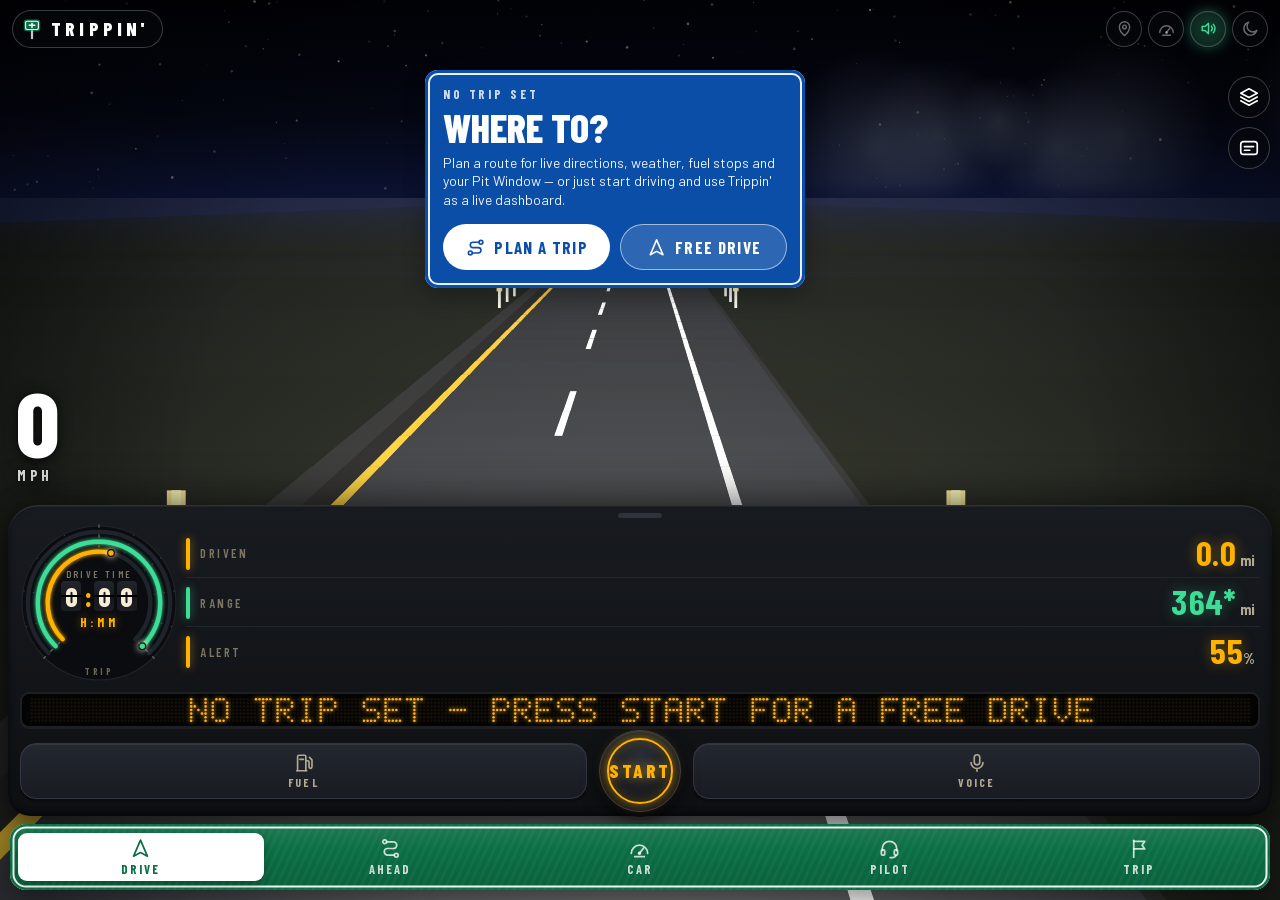
==== trippin/index.html @ 85c4a65d "Fix the windshield on real phones: buildings stay on, and free drive follows the real street Diagnos" ====
<!DOCTYPE html>
<html lang="en" data-theme="night" data-pref="auto">
<head>
<meta charset="utf-8">
<meta name="viewport" content="width=device-width, initial-scale=1, maximum-scale=1, user-scalable=no, viewport-fit=cover">
<title>Trippin' — the road-trip cockpit</title>
<meta name="description" content="A live road-trip cockpit: route, weather, daylight, fuel and alertness fused into one plan, plus a real OBD-II dashboard.">
<meta name="theme-color" content="#07080a">
<meta name="mobile-web-app-capable" content="yes">
<meta name="apple-mobile-web-app-capable" content="yes">
<meta name="apple-mobile-web-app-status-bar-style" content="black-translucent">
<link rel="manifest" href="manifest.webmanifest">
<link rel="icon" href="icon.svg" type="image/svg+xml">
<link rel="apple-touch-icon" href="icon-192.png">
<link rel="stylesheet" href="styles.css">
</head>
<body>

<!-- Icon sprite. Stroke icons inherit currentColor; see .i in styles.css -->
<svg width="0" height="0" style="position:absolute" aria-hidden="true" focusable="false">
  <defs>
    <symbol id="i-drive" viewBox="0 0 24 24"><path d="M12 3.2 19.2 20 12 16.2 4.8 20Z"/></symbol>
    <symbol id="i-ahead" viewBox="0 0 24 24"><circle cx="6" cy="5" r="2"/><circle cx="18" cy="19" r="2"/><path d="M8 5h7a3.5 3.5 0 0 1 0 7H9a3.5 3.5 0 0 0 0 7h7"/></symbol>
    <symbol id="i-car" viewBox="0 0 24 24"><path d="M3.5 17a8.5 8.5 0 1 1 17 0"/><path d="m12 17 4.2-5.4"/><circle cx="12" cy="17" r="1"/><path d="M7 20.5h10"/></symbol>
    <symbol id="i-pilot" viewBox="0 0 24 24"><path d="M4.5 14v-2a7.5 7.5 0 0 1 15 0v2"/><rect x="3.5" y="13.5" width="3.5" height="5.5" rx="1.2"/><rect x="17" y="13.5" width="3.5" height="5.5" rx="1.2"/><path d="M18.7 19c0 1.6-2.6 2.6-6 2.6"/></symbol>
    <symbol id="i-trip" viewBox="0 0 24 24"><path d="M6 21V3.5"/><path d="M6 4.5h11.5l-2.8 4 2.8 4H6"/></symbol>
    <symbol id="i-flag" viewBox="0 0 24 24"><path d="M6 21V3.5"/><path d="M6 4.5h11.5l-2.8 4 2.8 4H6"/></symbol>
    <symbol id="i-sun" viewBox="0 0 24 24"><circle cx="12" cy="12" r="4"/><path d="M12 2.5v2.2M12 19.3v2.2M2.5 12h2.2M19.3 12h2.2M5.3 5.3l1.6 1.6M17.1 17.1l1.6 1.6M18.7 5.3l-1.6 1.6M6.9 17.1l-1.6 1.6"/></symbol>
    <symbol id="i-moon" viewBox="0 0 24 24"><path d="M20 14.2A8.3 8.3 0 1 1 9.8 4a6.6 6.6 0 0 0 10.2 10.2Z"/></symbol>
    <symbol id="i-crosshair" viewBox="0 0 24 24"><circle cx="12" cy="12" r="6.5"/><path d="M12 2.5v4M12 17.5v4M2.5 12h4M17.5 12h4"/><circle cx="12" cy="12" r="1.2"/></symbol>
    <symbol id="i-compass" viewBox="0 0 24 24"><circle cx="12" cy="12" r="9"/><path d="m15.8 8.2-2 5.6-5.6 2 2-5.6Z"/></symbol>
    <symbol id="i-layers" viewBox="0 0 24 24"><path d="m12 3 9 4.8-9 4.8-9-4.8Z"/><path d="m3 12 9 4.8 9-4.8"/><path d="m3 16.2 9 4.8 9-4.8"/></symbol>
    <symbol id="i-hud" viewBox="0 0 24 24"><rect x="3" y="5" width="18" height="14" rx="3"/><path d="M7 14.5h6M7 10.5h10"/></symbol>
    <symbol id="i-vol" viewBox="0 0 24 24"><path d="M4 9.5h3.5L12 5.5v13l-4.5-4H4Z"/><path d="M15.5 9a4.5 4.5 0 0 1 0 6M18 6.5a8 8 0 0 1 0 11"/></symbol>
    <symbol id="i-mute" viewBox="0 0 24 24"><path d="M4 9.5h3.5L12 5.5v13l-4.5-4H4Z"/><path d="m16 9.5 5 5M21 9.5l-5 5"/></symbol>
    <symbol id="i-mic" viewBox="0 0 24 24"><rect x="9" y="3" width="6" height="11" rx="3"/><path d="M5.5 11.5a6.5 6.5 0 0 0 13 0M12 18v3"/></symbol>
    <symbol id="i-fuel" viewBox="0 0 24 24"><path d="M5 20.5V5a1.5 1.5 0 0 1 1.5-1.5h6A1.5 1.5 0 0 1 14 5v15.5"/><path d="M4 20.5h11"/><path d="M7.5 8h4"/><path d="M14 9.5h2a1.5 1.5 0 0 1 1.5 1.5v5.2a1.6 1.6 0 0 0 3.2 0V8.5L18 5.8"/></symbol>
    <symbol id="i-bolt" viewBox="0 0 24 24"><path d="M13 2.5 5 13.5h6l-1 8 8-11h-6Z"/></symbol>
    <symbol id="i-alert" viewBox="0 0 24 24"><path d="M12 3.5 21.5 20h-19Z"/><path d="M12 10v4.5M12 17.4v.1"/></symbol>
    <symbol id="i-check" viewBox="0 0 24 24"><path d="m5 12.5 4.5 4.5L19 7.5"/></symbol>
    <symbol id="i-plus" viewBox="0 0 24 24"><path d="M12 5v14M5 12h14"/></symbol>
    <symbol id="i-minus" viewBox="0 0 24 24"><path d="M5 12h14"/></symbol>
    <symbol id="i-x" viewBox="0 0 24 24"><path d="m6 6 12 12M18 6 6 18"/></symbol>
    <symbol id="i-chev-r" viewBox="0 0 24 24"><path d="m9 5 7 7-7 7"/></symbol>
    <symbol id="i-chev-u" viewBox="0 0 24 24"><path d="m5 15 7-7 7 7"/></symbol>
    <symbol id="i-chev-d" viewBox="0 0 24 24"><path d="m5 9 7 7 7-7"/></symbol>
    <symbol id="i-arrow" viewBox="0 0 24 24"><path fill="currentColor" stroke="none" d="M12 2.6 20.4 12H15v9.4H9V12H3.6Z"/></symbol>
    <symbol id="i-uturn" viewBox="0 0 24 24"><path d="M8 21V9.5a4.5 4.5 0 0 1 9 0V14"/><path d="m13.5 11 3.5 4 3.5-4"/></symbol>
    <symbol id="i-roundabout" viewBox="0 0 24 24"><circle cx="12" cy="14" r="5.5"/><path d="M12 2.5v6"/><path d="m9.5 5 2.5-2.5L14.5 5"/></symbol>
    <symbol id="i-clock" viewBox="0 0 24 24"><circle cx="12" cy="12" r="9"/><path d="M12 7v5l3.2 2"/></symbol>
    <symbol id="i-cloud" viewBox="0 0 24 24"><path d="M7 18.5a4.5 4.5 0 0 1-.4-9 6 6 0 0 1 11.6 1.5 3.8 3.8 0 0 1-.7 7.5Z"/></symbol>
    <symbol id="i-cloud-sun" viewBox="0 0 24 24"><circle cx="8.5" cy="8.5" r="3"/><path d="M8.5 2.5v1.4M2.5 8.5h1.4M4.3 4.3l1 1M12.7 4.3l-1 1"/><path d="M9 20a4 4 0 0 1-.4-8 5.2 5.2 0 0 1 10 1.4A3.4 3.4 0 0 1 17.5 20Z"/></symbol>
    <symbol id="i-rain" viewBox="0 0 24 24"><path d="M7 15a4.5 4.5 0 0 1-.4-9 6 6 0 0 1 11.6 1.5A3.8 3.8 0 0 1 17.5 15Z"/><path d="m8.5 18-1 2.5M12.5 18l-1 2.5M16.5 18l-1 2.5"/></symbol>
    <symbol id="i-snow" viewBox="0 0 24 24"><path d="M12 3v18M4.2 7.5l15.6 9M19.8 7.5l-15.6 9"/></symbol>
    <symbol id="i-ice" viewBox="0 0 24 24"><path d="M12 3v18M4.2 7.5l15.6 9M19.8 7.5l-15.6 9"/></symbol>
    <symbol id="i-storm" viewBox="0 0 24 24"><path d="M7 14.5a4.5 4.5 0 0 1-.4-9 6 6 0 0 1 11.6 1.5A3.8 3.8 0 0 1 17.5 14.5"/><path d="m12.5 11-3 5h3.5l-1.5 5"/></symbol>
    <symbol id="i-fog" viewBox="0 0 24 24"><path d="M4 9h16M3 13h14M6 17h15"/></symbol>
    <symbol id="i-thermo" viewBox="0 0 24 24"><path d="M10 14.5V5a2 2 0 0 1 4 0v9.5a4 4 0 1 1-4 0Z"/></symbol>
    <symbol id="i-wrench" viewBox="0 0 24 24"><path d="M14.5 6.5a4 4 0 0 0 4.8 4.8L9 21.5a2.4 2.4 0 0 1-3.4-3.4L15.9 7.8"/><path d="M14.8 3.7a4 4 0 0 1 5.5 5.5"/></symbol>
    <symbol id="i-share" viewBox="0 0 24 24"><circle cx="6" cy="12" r="2.5"/><circle cx="18" cy="6" r="2.5"/><circle cx="18" cy="18" r="2.5"/><path d="m8.2 10.8 7.6-3.6M8.2 13.2l7.6 3.6"/></symbol>
    <symbol id="i-download" viewBox="0 0 24 24"><path d="M12 3.5v12M7 11l5 5 5-5M4.5 20.5h15"/></symbol>
    <symbol id="i-gear" viewBox="0 0 24 24"><circle cx="12" cy="12" r="3"/><path d="M12 2.5v3M12 18.5v3M2.5 12h3M18.5 12h3M5.3 5.3l2.1 2.1M16.6 16.6l2.1 2.1M18.7 5.3l-2.1 2.1M7.4 16.6l-2.1 2.1"/></symbol>
    <symbol id="i-bed" viewBox="0 0 24 24"><path d="M3 18.5V6M3 14h18v4.5M21 14v-2.5a3 3 0 0 0-3-3h-7V14"/><circle cx="7" cy="10.5" r="1.8"/></symbol>
    <symbol id="i-coffee" viewBox="0 0 24 24"><path d="M5 8.5h11v6.5a4.5 4.5 0 0 1-4.5 4.5h-2A4.5 4.5 0 0 1 5 15Z"/><path d="M16 10h1.8a2.2 2.2 0 0 1 0 4.4H16M8.5 3.5V6M12 3.5V6"/></symbol>
    <symbol id="i-food" viewBox="0 0 24 24"><path d="M7 3v8M4.5 3v5a2.5 2.5 0 0 0 5 0V3M7 11v10"/><path d="M17 21V3c-2.5 1.5-3.5 4-3.5 7v3H17"/></symbol>
    <symbol id="i-rest" viewBox="0 0 24 24"><rect x="4" y="4" width="16" height="16" rx="3.5"/><path d="M10 17V8h3a2.6 2.6 0 0 1 0 5.2h-3"/></symbol>
    <symbol id="i-pin" viewBox="0 0 24 24"><path d="M12 21s6.5-5.7 6.5-11A6.5 6.5 0 0 0 5.5 10c0 5.3 6.5 11 6.5 11Z"/><circle cx="12" cy="10" r="2.3"/></symbol>
    <symbol id="i-play" viewBox="0 0 24 24"><path fill="currentColor" stroke="none" d="M8 5.5v13l11-6.5Z"/></symbol>
    <symbol id="i-pause" viewBox="0 0 24 24"><path d="M8.5 5.5v13M15.5 5.5v13" stroke-width="3"/></symbol>
    <symbol id="i-stop" viewBox="0 0 24 24"><rect x="6" y="6" width="12" height="12" rx="2.5" fill="currentColor" stroke="none"/></symbol>
    <symbol id="i-book" viewBox="0 0 24 24"><path d="M4 5.5A2 2 0 0 1 6 3.5h13v15H6a2 2 0 0 0-2 2Z"/><path d="M4 20.5V5.5M8.5 8h6"/></symbol>
    <symbol id="i-ghost" viewBox="0 0 24 24"><path d="M5 21V11a7 7 0 0 1 14 0v10l-2.3-2-2.4 2-2.3-2-2.3 2-2.4-2Z"/><circle cx="9.5" cy="11" r=".9" fill="currentColor"/><circle cx="14.5" cy="11" r=".9" fill="currentColor"/></symbol>
    <symbol id="i-box" viewBox="0 0 24 24"><rect x="3.5" y="7" width="17" height="11" rx="2.5"/><path d="M7 11.5h4M7 14.5h2M16 12.5h.01M3.5 10.5H2M20.5 10.5H22"/></symbol>
    <symbol id="i-mountain" viewBox="0 0 24 24"><path d="m3 19 6-11 4 6 2.5-3.5L21 19Z"/></symbol>
    <symbol id="i-trophy" viewBox="0 0 24 24"><path d="M7.5 4h9v5a4.5 4.5 0 0 1-9 0ZM7.5 6h-3a1 1 0 0 0-1 1c0 2.3 1.6 3.8 4 4M16.5 6h3a1 1 0 0 1 1 1c0 2.3-1.6 3.8-4 4M12 13.5v4M8.5 20.5h7M12 17.5v3"/></symbol>
    <symbol id="i-bt" viewBox="0 0 24 24"><path d="m7 7.5 10 9-5 4.5V3l5 4.5-10 9"/></symbol>
    <symbol id="i-route" viewBox="0 0 24 24"><circle cx="6" cy="18" r="2.2"/><circle cx="18" cy="6" r="2.2"/><path d="M8.2 18H15a3 3 0 0 0 0-6H9a3 3 0 0 1 0-6h6.8"/></symbol>
    <symbol id="i-search" viewBox="0 0 24 24"><circle cx="10.5" cy="10.5" r="6.5"/><path d="m15.5 15.5 5 5"/></symbol>
    <symbol id="i-wallet" viewBox="0 0 24 24"><path d="M4 7.5A2.5 2.5 0 0 1 6.5 5H18v3"/><path d="M4 7.5V17a2.5 2.5 0 0 0 2.5 2.5H19a1 1 0 0 0 1-1V9a1 1 0 0 0-1-1H6.5A2.5 2.5 0 0 1 4 7.5Z"/><circle cx="16" cy="13.5" r="1" fill="currentColor"/></symbol>
    <symbol id="i-list" viewBox="0 0 24 24"><path d="M9 6h11M9 12h11M9 18h11"/><path d="m3.5 6 1 1 2-2M3.5 12l1 1 2-2M3.5 18l1 1 2-2"/></symbol>
    <symbol id="i-image" viewBox="0 0 24 24"><rect x="3.5" y="4.5" width="17" height="15" rx="3"/><circle cx="9" cy="10" r="1.7"/><path d="m4 17.5 5-4.5 4 3.5 2.5-2 5 4"/></symbol>
  </defs>
</svg>

<div id="app">
  <main id="screens">
    <section class="screen" id="s-drive" data-screen="drive" aria-label="Drive"></section>
    <section class="screen" id="s-ahead" data-screen="ahead" aria-label="Ahead" hidden></section>
    <section class="screen" id="s-car" data-screen="car" aria-label="Car" hidden></section>
    <section class="screen" id="s-pilot" data-screen="pilot" aria-label="Co-pilot" hidden></section>
    <section class="screen" id="s-trip" data-screen="trip" aria-label="Trip" hidden></section>
  </main>

  <nav id="dock" aria-label="Main">
    <button data-go="drive" class="on"><svg class="i"><use href="#i-drive"/></svg><span>Drive</span></button>
    <button data-go="ahead"><svg class="i"><use href="#i-ahead"/></svg><span>Ahead</span></button>
    <button data-go="car"><svg class="i"><use href="#i-car"/></svg><span>Car</span><i class="badge" id="badge-car" hidden></i></button>
    <button data-go="pilot"><svg class="i"><use href="#i-pilot"/></svg><span>Pilot</span><i class="badge" id="badge-pilot" hidden></i></button>
    <button data-go="trip"><svg class="i"><use href="#i-trip"/></svg><span>Trip</span></button>
  </nav>

  <div id="hud" hidden></div>
  <div id="toasts" aria-live="polite"></div>
  <div id="modal-root"></div>
</div>

<script src="js/diag.js"></script>
<script src="js/core.js"></script>
<script src="js/sky.js"></script>
<script src="js/dtc.js"></script>
<script src="js/native.js"></script>
<script src="js/ui.js"></script>
<script src="js/engine.js"></script>
<script src="js/plan.js"></script>
<script src="js/intel.js"></script>
<script src="js/voice.js"></script>
<script src="js/future.js"></script>
<script src="js/pit.js"></script>
<script src="js/lens.js"></script>
<script src="js/mvt.js"></script>
<script src="js/path.js"></script>
<script src="js/world.js"></script>
<script src="js/terrain.js"></script>
<script src="js/freeroad.js"></script>
<script src="js/glscene.js"></script>
<script src="js/scene.js"></script>
<script src="js/vms.js"></script>
<script src="js/map.js"></script>
<script src="js/gps.js"></script>
<script src="js/obd.js"></script>
<script src="js/logger.js"></script>
<script src="js/drive.js"></script>
<script src="js/ahead.js"></script>
<script src="js/car.js"></script>
<script src="js/pilot.js"></script>
<script src="js/hud.js"></script>
<script src="js/recap.js"></script>
<script src="js/trip.js"></script>
<script src="js/app.js"></script>
</body>
</html>
---- trippin/styles.css ----
/* ==========================================================================
   TRIPPIN' — design system
   Two themes that follow the real sun:
     "atlas"  (day)   – a printed road atlas: warm paper, ink, highway-sign green
     "night"  (dark)  – an instrument cluster: night-vision amber on black
   ========================================================================== */

@font-face { font-family: "Barlow Condensed"; font-weight: 600; font-display: swap; src: url(fonts/BarlowCondensed-600.woff2) format("woff2"); }
@font-face { font-family: "Barlow Condensed"; font-weight: 700; font-display: swap; src: url(fonts/BarlowCondensed-700.woff2) format("woff2"); }
@font-face { font-family: "Barlow Condensed"; font-weight: 800; font-display: swap; src: url(fonts/BarlowCondensed-800.woff2) format("woff2"); }
@font-face { font-family: "Barlow"; font-weight: 400; font-display: swap; src: url(fonts/Barlow-400.woff2) format("woff2"); }
@font-face { font-family: "Barlow"; font-weight: 500; font-display: swap; src: url(fonts/Barlow-500.woff2) format("woff2"); }
@font-face { font-family: "Barlow"; font-weight: 600; font-display: swap; src: url(fonts/Barlow-600.woff2) format("woff2"); }
@font-face { font-family: "IBM Plex Mono"; font-weight: 500; font-display: swap; src: url(fonts/IBMPlexMono-500.woff2) format("woff2"); }

:root {
  --f-display: "Barlow Condensed", "Arial Narrow", "Roboto Condensed", system-ui, sans-serif;
  --f-ui: "Barlow", system-ui, -apple-system, "Segoe UI", Roboto, sans-serif;
  --f-mono: "IBM Plex Mono", ui-monospace, "SF Mono", Menlo, monospace;
  --r-s: 10px; --r-m: 16px; --r-l: 24px; --r-xl: 30px;
  --safe-t: env(safe-area-inset-top, 0px);
  --safe-b: env(safe-area-inset-bottom, 0px);
  --dock-h: 66px;
  --ease: cubic-bezier(.2, .8, .2, 1);
}

/* ---- night: instrument cluster -------------------------------------------------- */
:root, [data-theme="night"] {
  color-scheme: dark;
  --bg: #07080a; --bg2: #0c0e12;
  --surface: #12151b; --surface2: #181c24; --surface3: #1f242e;
  --line: #262c37; --line2: #343b49;
  --ink: #f6ead4; --ink2: #b3a993; --ink3: #7a7260;
  --accent: #ffb300; --accent2: #ff7a1a; --accent-ink: #1a1200;
  --route: #ffb300; --route-case: #1a1200; --route-done: #6b5a2a;
  --good: #3ddc97; --warn: #ffb300; --bad: #ff5a4f; --info: #5ab0ff;
  --sign: #0b6e45; --sign-ink: #fff;
  --map-bg: #0b0d11;
  --glow: 0 0 18px rgba(255, 179, 0, .35);
  --text-glow: 0 0 14px rgba(255, 179, 0, .28);
  --shadow: 0 10px 30px rgba(0, 0, 0, .55);
  --glass: rgba(14, 17, 22, .78);
  --paper: none; --asphalt: #2d3036;
}

/* ---- atlas: printed road atlas -------------------------------------------------- */
[data-theme="atlas"] {
  color-scheme: light;
  --bg: #f1e8d3; --bg2: #e9dec5;
  --surface: #fffaf0; --surface2: #f7eedb; --surface3: #efe3c8;
  --line: #d8cba9; --line2: #c3b48c;
  --ink: #1d2430; --ink2: #566070; --ink3: #8a8f99;
  --accent: #0c5bd6; --accent2: #e8590c; --accent-ink: #ffffff;
  --route: #0c5bd6; --route-case: #ffffff; --route-done: #9db4dc;
  --good: #0a8a55; --warn: #d98a00; --bad: #cf2f2f; --info: #1f6feb;
  --sign: #0a6b3f; --sign-ink: #fff;
  --map-bg: #efe6d0;
  --glow: none; --text-glow: none;
  --shadow: 0 10px 26px rgba(70, 50, 10, .18);
  --glass: rgba(255, 250, 238, .86);
  --asphalt: #4a4d53;
  --paper: url("data:image/svg+xml,%3Csvg xmlns='http://www.w3.org/2000/svg' width='260' height='260' viewBox='0 0 260 260' fill='none' stroke='%238a6d3b' stroke-opacity='.10' stroke-width='1.2'%3E%3Cpath d='M-5 60C40 20 85 95 130 55S215 25 265 60'/%3E%3Cpath d='M-5 92C40 52 85 127 130 87S215 57 265 92'/%3E%3Cpath d='M-5 124C40 84 85 159 130 119S215 89 265 124'/%3E%3Cpath d='M-5 196C45 166 95 236 150 196S225 176 265 196'/%3E%3Cpath d='M-5 228C45 198 95 268 150 228S225 208 265 228'/%3E%3C/svg%3E");
}

* { box-sizing: border-box; -webkit-tap-highlight-color: transparent; }
html, body { height: 100%; margin: 0; }
body {
  background: var(--bg); color: var(--ink); font-family: var(--f-ui); font-size: 15px; line-height: 1.35;
  overscroll-behavior: none; -webkit-font-smoothing: antialiased; user-select: none; -webkit-user-select: none;
  transition: background-color .6s var(--ease), color .6s var(--ease);
}
[hidden] { display: none !important; }
button { font: inherit; color: inherit; border: 0; background: none; padding: 0; cursor: pointer; touch-action: manipulation; }
input, select, textarea { font: inherit; color: inherit; user-select: text; -webkit-user-select: text; }
h1, h2, h3, p { margin: 0; }
.i { width: 1.25em; height: 1.25em; fill: none; stroke: currentColor; stroke-width: 1.8; stroke-linecap: round; stroke-linejoin: round; flex: none; }
.muted { color: var(--ink2); }

#app { position: fixed; inset: 0; overflow: hidden; background: var(--bg); }
.screen { position: absolute; inset: 0; }
.screen:not(#s-drive) {
  overflow-y: auto; overflow-x: hidden; -webkit-overflow-scrolling: touch;
  padding: calc(16px + var(--safe-t)) 16px calc(var(--dock-h) + 36px + var(--safe-b));
  background: var(--bg) var(--paper); background-size: auto, 260px 260px;
}

/* ---- type -------------------------------------------------------------------- */
.k { font-family: var(--f-display); font-weight: 600; font-size: 12px; letter-spacing: .12em; text-transform: uppercase; color: var(--ink3); line-height: 1; }
.num { font-family: var(--f-display); font-weight: 700; font-variant-numeric: tabular-nums; letter-spacing: .005em; line-height: .95; }
.mono { font-family: var(--f-mono); font-weight: 500; font-variant-numeric: tabular-nums; }
.eyebrow { font-family: var(--f-display); font-weight: 600; font-size: 13px; letter-spacing: .16em; text-transform: uppercase; color: var(--accent); }
.page-title { font-family: var(--f-display); font-weight: 800; font-size: 40px; line-height: .95; text-transform: uppercase; letter-spacing: .01em; }
.page-head { display: flex; align-items: flex-end; justify-content: space-between; gap: 12px; margin: 4px 0 16px; }
.page-head .sub { color: var(--ink2); font-size: 14px; margin-top: 6px; max-width: 28ch; }
[data-theme="night"] .num.glow { text-shadow: var(--text-glow); }

/* ---- surfaces ---------------------------------------------------------------- */
.card { background: var(--surface); border: 1px solid var(--line); border-radius: var(--r-m); padding: 14px; position: relative; }
[data-theme="atlas"] .card { box-shadow: 3px 3px 0 rgba(120, 90, 30, .10); }
.card + .card, .card + .row, .row + .card { margin-top: 12px; }
.card-h { display: flex; align-items: center; justify-content: space-between; gap: 10px; margin-bottom: 10px; }
.card-h h3 { font-family: var(--f-display); font-weight: 700; font-size: 20px; letter-spacing: .04em; text-transform: uppercase; display: flex; gap: 8px; align-items: center; }
.card-h h3 .i { color: var(--accent); }
.row { display: flex; gap: 12px; }
.grow { flex: 1; min-width: 0; }

/* highway sign — used for maneuvers, exits, key callouts */
.sign {
  position: relative; background: var(--sign); color: var(--sign-ink); border-radius: 13px;
  box-shadow: inset 0 0 0 3px var(--sign), inset 0 0 0 5px rgba(255, 255, 255, .92), 0 8px 22px rgba(0, 0, 0, .28);
}
.sign-yellow { background: #f5c400; color: #151100; box-shadow: inset 0 0 0 3px #f5c400, inset 0 0 0 5px #151100, 0 8px 22px rgba(0, 0, 0, .28); }

/* ---- buttons / chips -------------------------------------------------------------- */
.btn {
  display: inline-flex; align-items: center; justify-content: center; gap: 8px; min-height: 46px; padding: 0 18px;
  border-radius: 999px; border: 1px solid var(--line2); background: var(--surface2); color: var(--ink);
  font-family: var(--f-display); font-weight: 700; font-size: 17px; letter-spacing: .08em; text-transform: uppercase;
  transition: transform .12s var(--ease), background-color .2s;
}
.btn:active { transform: scale(.96); }
.btn.primary { background: var(--accent); border-color: transparent; color: var(--accent-ink); box-shadow: var(--glow); }
.btn.danger { background: var(--bad); border-color: transparent; color: #fff; }
.btn.ghost { background: transparent; }
.btn.big { min-height: 58px; font-size: 22px; letter-spacing: .1em; }
.btn.small { min-height: 36px; padding: 0 13px; font-size: 14px; }
.btn[disabled] { opacity: .4; pointer-events: none; }
.icon-btn { width: 44px; height: 44px; border-radius: 50%; display: grid; place-items: center; background: var(--glass); border: 1px solid var(--line2); backdrop-filter: blur(10px); -webkit-backdrop-filter: blur(10px); color: var(--ink); box-shadow: var(--shadow); }
.icon-btn .i { width: 22px; height: 22px; }
.icon-btn.on { color: var(--accent); border-color: var(--accent); }
.chip { display: inline-flex; align-items: center; gap: 6px; height: 30px; padding: 0 12px; border-radius: 999px; border: 1px solid var(--line2); background: var(--surface2); font-family: var(--f-display); font-weight: 600; font-size: 14px; letter-spacing: .08em; text-transform: uppercase; color: var(--ink2); }
.chip.on { background: var(--accent); border-color: transparent; color: var(--accent-ink); }
.chips { display: flex; gap: 8px; flex-wrap: wrap; }
.seg { display: inline-flex; padding: 3px; border-radius: 999px; background: var(--surface3); border: 1px solid var(--line); }
.seg button { padding: 0 14px; height: 32px; border-radius: 999px; font-family: var(--f-display); font-weight: 700; font-size: 14px; letter-spacing: .1em; text-transform: uppercase; color: var(--ink2); }
.seg button.on { background: var(--accent); color: var(--accent-ink); }

/* ---- dock: a highway guide sign ----------------------------------------------- */
#dock {
  position: absolute; left: 10px; right: 10px; bottom: calc(10px + var(--safe-b)); height: var(--dock-h); z-index: 30;
  display: grid; grid-template-columns: repeat(5, 1fr); padding: 7px 8px; gap: 4px; border-radius: 16px;
  background: linear-gradient(180deg, color-mix(in srgb, var(--sign) 92%, #fff) 0%, var(--sign) 38%, color-mix(in srgb, var(--sign) 88%, #000) 100%);
  box-shadow: inset 0 0 0 2.5px var(--sign), inset 0 0 0 4.5px rgba(255, 255, 255, .92), 0 10px 26px rgba(0, 0, 0, .42);
  color: #fff;
}
#dock::before { content: ""; position: absolute; inset: 0; border-radius: 16px; pointer-events: none; background: repeating-linear-gradient(115deg, rgba(255,255,255,.035) 0 3px, transparent 3px 7px); }
#dock button { position: relative; display: flex; flex-direction: column; align-items: center; justify-content: center; gap: 1px; border-radius: 9px; color: rgba(255, 255, 255, .78); transition: color .2s, background-color .2s; margin: 2px 0; }
#dock button .i { width: 23px; height: 23px; }
#dock button span { font-family: var(--f-display); font-weight: 700; font-size: 12.5px; letter-spacing: .16em; text-transform: uppercase; }
#dock button.on { background: #fff; color: var(--sign); box-shadow: 0 2px 8px rgba(0,0,0,.3); }
#dock .badge { position: absolute; top: 3px; right: 14px; width: 10px; height: 10px; border-radius: 50%; background: #ffd23f; border: 2px solid var(--sign); }
#dock .badge.bad { background: var(--bad); }

/* ---- toasts / modal ---------------------------------------------------------------- */
#toasts { position: absolute; left: 0; right: 0; top: calc(10px + var(--safe-t)); z-index: 90; display: flex; flex-direction: column; align-items: center; gap: 8px; pointer-events: none; }
.toast { max-width: min(92vw, 420px); padding: 10px 16px; border-radius: 14px; background: var(--surface3); color: var(--ink); border: 1px solid var(--line2); box-shadow: var(--shadow); font-weight: 600; font-size: 14px; text-align: center; opacity: 0; transform: translateY(-10px) scale(.97); transition: opacity .25s, transform .25s var(--ease); }
.toast.in { opacity: 1; transform: none; }
.toast.ok { border-color: var(--good); } .toast.warn { border-color: var(--warn); } .toast.error { border-color: var(--bad); }
.modal { position: absolute; inset: 0; z-index: 80; display: flex; align-items: flex-end; pointer-events: none; }
.modal .scrim { position: absolute; inset: 0; background: rgba(0, 0, 0, .55); opacity: 0; transition: opacity .25s; pointer-events: auto; }
.modal.in .scrim { opacity: 1; }
.msheet { position: relative; width: 100%; max-height: 88%; overflow: auto; background: var(--surface); border-top-left-radius: var(--r-xl); border-top-right-radius: var(--r-xl); border-top: 1px solid var(--line2); padding: 8px 18px calc(18px + var(--safe-b)); transform: translateY(100%); transition: transform .3s var(--ease); pointer-events: auto; box-shadow: var(--shadow); }
.modal.in .msheet { transform: none; }
.msheet-head { display: flex; align-items: center; justify-content: space-between; margin: 4px 0 10px; }
.msheet-head h3 { font-family: var(--f-display); font-weight: 800; font-size: 26px; text-transform: uppercase; letter-spacing: .03em; }
.msheet-actions { display: flex; gap: 10px; margin-top: 16px; } .msheet-actions .btn { flex: 1; }
.sheet-grab { width: 42px; height: 5px; border-radius: 5px; background: var(--line2); margin: 6px auto 8px; }

/* =========================================================================
   DRIVE — windshield, cluster, message board
   ========================================================================= */
#s-drive { overflow: hidden; background: var(--map-bg); }
.stage { position: absolute; inset: 0; overflow: hidden; background: var(--map-bg); perspective: 760px; }
.stage canvas.scene { position: absolute; left: 0; top: 0; display: block; }
.stage canvas.mapcv { position: absolute; display: block; transform-origin: 50% 60%; will-change: transform; }
#s-drive:not([data-mode="map"]) .mapcv, #s-drive[data-mode="map"] .scene { display: none; }
.stage .fade { position: absolute; inset: 0; pointer-events: none; background: linear-gradient(to bottom, rgba(0,0,0,.45) 0, rgba(0,0,0,0) 20%); }
#s-drive[data-mode="map"] .stage .fade { background: linear-gradient(to bottom, var(--map-bg) 0, transparent 24%); }

/* things that float over the live scene keep a dark, always-legible treatment */
.topbar, .maneuver, .tools, .speedo, .preview-tag { --ink: #fff; --ink2: rgba(255,255,255,.78); --glass: rgba(8, 10, 14, .52); --line2: rgba(255,255,255,.22); }
.topbar { position: absolute; top: calc(10px + var(--safe-t)); left: 12px; right: 12px; z-index: 12; display: flex; align-items: center; justify-content: space-between; pointer-events: none; }
.topbar > * { pointer-events: auto; }
.brand { display: flex; align-items: center; gap: 8px; font-family: var(--f-display); font-weight: 800; font-size: 19px; letter-spacing: .22em; text-transform: uppercase; color: #fff; padding: 5px 13px 5px 8px; border-radius: 999px; background: var(--glass); border: 1px solid var(--line2); backdrop-filter: blur(10px); -webkit-backdrop-filter: blur(10px); }
.brand .mark { width: 22px; height: 22px; }
.telltales { display: flex; gap: 6px; }
.tell { width: 36px; height: 36px; border-radius: 50%; display: grid; place-items: center; color: rgba(255,255,255,.4); background: var(--glass); border: 1px solid var(--line2); backdrop-filter: blur(10px); -webkit-backdrop-filter: blur(10px); transition: color .3s, filter .3s; }
.tell .i { width: 19px; height: 19px; }
.tell.lit { color: var(--good); filter: drop-shadow(0 0 7px color-mix(in srgb, var(--good) 70%, transparent)); }
.tell.warn { color: var(--warn); filter: drop-shadow(0 0 7px color-mix(in srgb, var(--warn) 70%, transparent)); animation: blink 1.2s steps(2) infinite; }
@keyframes blink { 50% { opacity: .35; } }
.preview-tag { position: absolute; z-index: 12; top: calc(56px + var(--safe-t)); left: 12px; display: flex; align-items: center; gap: 8px; padding: 6px 12px; border-radius: 999px; background: color-mix(in srgb, var(--accent) 88%, #000); color: #1a1200; font-family: var(--f-display); font-weight: 700; font-size: 15px; letter-spacing: .06em; box-shadow: 0 6px 18px rgba(0,0,0,.4); }
.preview-tag .i { width: 17px; height: 17px; } .preview-tag b { font-weight: 800; letter-spacing: .04em; } .preview-tag span { font-weight: 600; opacity: .85; }

.maneuver { position: absolute; z-index: 11; left: 10px; right: 10px; top: calc(54px + var(--safe-t)); padding: 9px 14px 9px 10px; display: grid; grid-template-columns: 54px 1fr auto; gap: 11px; align-items: center; color: #fff; }
.maneuver .m-ico { width: 54px; height: 54px; display: grid; place-items: center; }
.maneuver .m-ico .i { width: 50px; height: 50px; transition: transform .4s var(--ease); }
.maneuver .m-dist { font-family: var(--f-display); font-weight: 800; font-size: 37px; line-height: .95; }
.maneuver .m-text { font-family: var(--f-display); font-weight: 600; font-size: 19.5px; line-height: 1.05; margin-top: 2px; }
.maneuver .m-then { font-family: var(--f-display); font-weight: 600; font-size: 13.5px; letter-spacing: .08em; text-transform: uppercase; opacity: .85; text-align: right; max-width: 9ch; }
.maneuver.approach { animation: sign-pulse 1.1s ease-in-out infinite; }
@keyframes sign-pulse { 50% { transform: scale(1.012); filter: brightness(1.14); } }

.tools { position: absolute; z-index: 11; right: 10px; top: var(--man-top, 64px); display: flex; flex-direction: column; gap: 9px; }
.tools .icon-btn { width: 42px; height: 42px; background: var(--glass); color: #fff; border-color: var(--line2); box-shadow: none; }
.tools .icon-btn.on { color: var(--accent); border-color: var(--accent); }

.speedo { position: absolute; z-index: 11; left: 14px; bottom: calc(var(--cluster-h, 330px) + var(--dock-h) + 38px + var(--safe-b)); display: flex; align-items: flex-end; gap: 12px; transition: bottom .3s var(--ease); pointer-events: none; }
.speed-readout { text-align: left; text-shadow: 0 2px 14px rgba(0,0,0,.65), 0 0 2px rgba(0,0,0,.8); }
.speed-readout .num { font-size: 92px; font-weight: 800; color: #fff; line-height: .8; letter-spacing: -.01em; }
.speed-readout .u { font-family: var(--f-display); font-weight: 700; font-size: 15px; letter-spacing: .24em; text-transform: uppercase; color: rgba(255,255,255,.85); margin: 6px 0 0 3px; }
.speedo.over .num { color: #ff6a5e; }
.limit { width: 52px; padding: 5px 3px 6px; border-radius: 8px; background: #fff; color: #111; border: 2px solid #111; text-align: center; box-shadow: 0 4px 14px rgba(0,0,0,.4); font-family: var(--f-display); font-weight: 700; margin-bottom: 4px; }
.limit small { display: block; font-size: 9.5px; letter-spacing: .06em; line-height: 1; } .limit b { display: block; font-size: 28px; line-height: .95; }

/* ---- the dashboard cluster: always a dark, backlit instrument panel ---- */
.cluster {
  --ink: #f3e9d5; --ink2: #b3a993; --ink3: #7c7562; --accent: #ffb300; --good: #3ddc97; --warn: #ffb300; --bad: #ff5a4f;
  --line: #2a2e37; --line2: #3b414d; --surface: #15171c; --surface2: #1b1e25; --surface3: #252932; --glow: 0 0 18px rgba(255,179,0,.35);
  position: absolute; z-index: 12; left: 8px; right: 8px; bottom: calc(var(--dock-h) + 18px + var(--safe-b)); padding: 4px 12px 12px; border-radius: 30px 30px 22px 22px; color: var(--ink);
  background: linear-gradient(180deg, #181b20 0%, #0d0f12 100%), repeating-linear-gradient(135deg, rgba(255,255,255,.02) 0 2px, transparent 2px 5px);
  box-shadow: inset 0 1.5px 0 rgba(255,255,255,.11), inset 0 -2px 6px rgba(0,0,0,.6), 0 -8px 40px rgba(0,0,0,.45), 0 12px 30px rgba(0,0,0,.5);
  transition: transform .3s var(--ease);
}
.cluster .grab { width: 44px; height: 5px; border-radius: 5px; background: #2d323b; margin: 4px auto 6px; cursor: pointer; }
.cl-top { display: grid; grid-template-columns: 158px 1fr; gap: 8px; align-items: center; }
.gauge { position: relative; width: 158px; height: 158px; }
.gauge-svg { width: 100%; height: 100%; overflow: visible; }
.gauge-svg .bezel { fill: radial-gradient(circle, #111, #0a0b0d); fill: #0b0c0f; stroke: #20242b; stroke-width: 1.2; }
.gauge-svg .gtrack { fill: none; stroke: #1f232b; stroke-width: 4.4; stroke-linecap: round; }
.gauge-svg .gval { fill: none; stroke-width: 4.4; stroke-linecap: round; transition: stroke .5s; }
.gauge-svg .gdot { stroke: #0b0c0f; stroke-width: 1.2; filter: drop-shadow(0 0 4px currentColor); }
.gauge-svg .gtick { stroke: #3a404b; stroke-width: .9; } .gauge-svg .gtick.big { stroke: #6b6558; stroke-width: 1.3; }
.gauge-svg .glab { font-family: var(--f-display); font-weight: 700; font-size: 9.5px; letter-spacing: .3em; fill: #6b6558; }
.gcenter { position: absolute; inset: 0; display: grid; place-content: center; justify-items: center; text-align: center; padding-bottom: 6px; }
.gcenter .k { font-size: 10px; letter-spacing: .24em; margin-bottom: 2px; color: var(--ink3); }
.gcenter .ap { font-family: var(--f-display); font-weight: 700; font-size: 12.5px; letter-spacing: .3em; color: var(--accent); margin-top: 3px; text-shadow: 0 0 10px rgba(255,179,0,.5); }
.flaps { display: inline-flex; gap: 2.5px; align-items: center; }
.fl { position: relative; width: 20px; height: 30px; color: #f6ecd8; font: 800 27px/30px var(--f-display); text-align: center; perspective: 220px; }
.fl.colon { width: 8px; }
.fl .h { position: absolute; left: 0; right: 0; height: 50%; overflow: hidden; background: linear-gradient(#22252b, #191b20); }
.fl .h.top { top: 0; border-radius: 4px 4px 0 0; } .fl .h.bot { bottom: 0; border-radius: 0 0 4px 4px; background: linear-gradient(#15171b, #1c1e24); }
.fl .h span { position: absolute; left: 0; right: 0; height: 200%; }
.fl .h.bot span { top: -100%; }
.fl.colon .h { background: transparent; } .fl.colon .h span { color: var(--accent); }
.fl:not(.colon)::after { content: ""; position: absolute; left: 0; right: 0; top: 50%; height: 1.5px; margin-top: -.75px; background: #000; z-index: 6; }
.fl .ft { transform-origin: 50% 100%; animation: flap-top .19s ease-in forwards; z-index: 4; }
.fl .fb { transform-origin: 50% 0; transform: rotateX(90deg); animation: flap-bot .19s .19s ease-out forwards; z-index: 3; }
@keyframes flap-top { to { transform: rotateX(-90deg); } }
@keyframes flap-bot { to { transform: rotateX(0); } }

.reads { display: grid; gap: 2px; }
.read { display: grid; grid-template-columns: 4px 1fr auto; align-items: center; gap: 10px; text-align: left; padding: 7px 4px 7px 0; border-bottom: 1px solid #22262e; color: var(--ink); }
.read:last-child { border-bottom: 0; }
.read .led { align-self: stretch; border-radius: 3px; background: var(--c, var(--ink3)); box-shadow: 0 0 10px color-mix(in srgb, var(--c, transparent) 55%, transparent); transition: background .5s; }
.read .l { font-family: var(--f-display); font-weight: 600; font-size: 12.5px; letter-spacing: .2em; text-transform: uppercase; color: var(--ink3); }
.read .v { font-family: var(--f-display); font-weight: 700; font-variant-numeric: tabular-nums; }
.read .v b { font-size: 34px; line-height: .9; color: var(--c, var(--ink)); text-shadow: 0 0 14px color-mix(in srgb, var(--c, transparent) 40%, transparent); }
.read .v i { font-style: normal; font-size: 15px; color: var(--ink2); letter-spacing: .04em; }

.vms { margin-top: 10px; height: 36px; border-radius: 9px; background: #060606; border: 2px solid #1d1f23; box-shadow: inset 0 0 14px rgba(0,0,0,.9), 0 1px 0 rgba(255,255,255,.06); overflow: hidden; cursor: pointer; }
.vms canvas { width: 100%; height: 100%; display: block; }
.pit { margin-top: 9px; border-radius: 12px; background: #0b0c0f; border: 1px solid #20242b; padding: 7px 9px 3px; box-shadow: inset 0 2px 8px rgba(0,0,0,.6); }
.pit .cap { display: flex; justify-content: space-between; align-items: baseline; margin-bottom: 4px; }
.pit .cap .hint { font-family: var(--f-display); font-weight: 600; font-size: 12.5px; letter-spacing: .08em; color: var(--ink3); }
.pit canvas { width: 100%; height: 58px; display: block; touch-action: none; cursor: ew-resize; }

.keys { display: grid; grid-template-columns: 1fr auto 1fr; align-items: center; gap: 12px; margin-top: 10px; }
.key { height: 56px; border-radius: 16px; display: flex; flex-direction: column; align-items: center; justify-content: center; gap: 1px; background: linear-gradient(180deg, #23272f, #181b21); border: 1px solid #323843; box-shadow: 0 3px 0 #0a0b0d, inset 0 1px 0 rgba(255,255,255,.08); color: var(--ink2); transition: transform .08s; }
.key:active { transform: translateY(2px); box-shadow: 0 1px 0 #0a0b0d, inset 0 1px 0 rgba(255,255,255,.05); }
.key .i { width: 22px; height: 22px; } .key span { font-family: var(--f-display); font-weight: 700; font-size: 11.5px; letter-spacing: .18em; text-transform: uppercase; }
.start { position: relative; width: 82px; height: 82px; border-radius: 50%; margin: -8px 0; display: grid; place-items: center; background: radial-gradient(circle at 50% 35%, #2b2f38, #14161b 70%); border: 1px solid #343a45; box-shadow: 0 5px 0 #08090b, 0 10px 18px rgba(0,0,0,.5), inset 0 1px 0 rgba(255,255,255,.1); transition: transform .08s; }
.start:active { transform: translateY(3px); box-shadow: 0 2px 0 #08090b, inset 0 1px 0 rgba(255,255,255,.06); }
.start .ring { position: absolute; inset: 7px; border-radius: 50%; border: 2.5px solid var(--accent); box-shadow: 0 0 14px rgba(255,179,0,.5), inset 0 0 12px rgba(255,179,0,.25); }
.start .lbl { position: relative; font-family: var(--f-display); font-weight: 800; font-size: 19px; letter-spacing: .14em; color: var(--accent); text-shadow: 0 0 10px rgba(255,179,0,.55); }
.start.on .ring { border-color: var(--bad); box-shadow: 0 0 14px rgba(255,90,79,.55), inset 0 0 12px rgba(255,90,79,.25); } .start.on .lbl { color: var(--bad); text-shadow: 0 0 10px rgba(255,90,79,.55); }
.cluster.compact .pit, .cluster.compact .keys { display: none; }
.cluster.compact { padding-bottom: 10px; }

@media (max-height: 740px) { .gauge { width: 132px; height: 132px; } .cl-top { grid-template-columns: 132px 1fr; } .fl { width: 19px; height: 28px; font-size: 25px; line-height: 28px; } .read .v b { font-size: 28px; } .speed-readout .num { font-size: 72px; } }
@media (prefers-reduced-motion: reduce) { * { animation: none !important; transition-duration: .01ms !important; } }

/* =========================================================================
   AHEAD
   ========================================================================= */
.sign.blue { --sign: #0b4ea8; } .sign.brown { --sign: #6a3d1b; } .sign.orange { --sign: #e8590c; }
.sign.yellow { background: #f5c400; color: #171200; box-shadow: inset 0 0 0 3px #f5c400, inset 0 0 0 5px #171200, 0 6px 16px rgba(0,0,0,.25); }
.shields { display: flex; gap: 7px; margin-top: 12px; } .shield { filter: drop-shadow(0 1px 2px rgba(0,0,0,.35)); }
.dossier { display: flex; gap: 8px; overflow-x: auto; margin: 0 -16px 14px; padding: 2px 16px 6px; scrollbar-width: none; }
.dossier::-webkit-scrollbar { display: none; }
.plate { flex: none; min-width: 96px; padding: 9px 13px 10px; border-radius: 12px; background: var(--surface); border: 1px solid var(--line); }
.plate .k { display: block; margin-bottom: 5px; }
.plate b { display: block; font-family: var(--f-display); font-weight: 700; font-size: 22px; line-height: 1; white-space: nowrap; }
.plate.warn b { color: var(--warn); } .plate.good b { color: var(--good); }
.plate.yellow { background: #f5c400; border-color: #171200; color: #171200; } .plate.yellow .k { color: #171200; opacity: .7; }
.plate.dark { background: #0f1730; border-color: #2a3a7a; color: #dfe4ff; } .plate.dark .k { color: #8f9bdc; }
.pitcard .rec-title { font-family: var(--f-display); font-weight: 800; font-size: 30px; line-height: 1; text-transform: uppercase; margin: 2px 0 6px; }
.rec-title.good { color: var(--good); } .rec-title.warn { color: var(--warn); } .rec-title.bad { color: var(--bad); }
.pit-big { width: 100%; height: 214px; display: block; margin: 12px 0 10px; border-radius: 12px; background: #0b0c0f; border: 1px solid #20242b; padding: 8px 6px 2px; touch-action: none; cursor: ew-resize; }
.future { display: grid; grid-template-columns: 168px 1fr; gap: 12px; align-items: start; }
.fy-thumb { width: 168px; height: 130px; border-radius: 12px; display: block; background: #0b0c0f; border: 1px solid var(--line2); }
.fy-rows { display: grid; gap: 5px; margin: 6px 0 8px; }
.fy { display: flex; justify-content: space-between; gap: 8px; align-items: baseline; border-bottom: 1px solid var(--line); padding-bottom: 4px; }
.fy b { font-family: var(--f-display); font-weight: 700; font-size: 16px; text-align: right; }
.lens-bar { display: flex; gap: 8px; align-items: center; flex-wrap: wrap; margin: 18px 0 10px; }
.strip { position: relative; margin: 14px 0 20px; }
.ribbon-wrap { position: absolute; top: 0; }
.ribbon-wrap svg { display: block; }
.gl { position: absolute; left: 0; width: 62px; text-align: right; line-height: 1; }
.gl b { display: block; font-family: var(--f-display); font-weight: 700; font-size: 15px; color: var(--ink2); }
.gl i { display: block; font-style: normal; font-family: var(--f-display); font-weight: 600; font-size: 11.5px; letter-spacing: .12em; color: var(--ink3); margin-top: 2px; }
.ev { position: absolute; right: 0; }
.ev .lead { position: absolute; height: 2px; background: var(--ink3); opacity: .55; }
.esign { display: flex; gap: 10px; align-items: center; padding: 9px 13px; color: #fff; }
.esign.yellow { color: #171200; }
.esign b { display: block; font-family: var(--f-display); font-weight: 800; font-size: 19px; line-height: 1.02; text-transform: uppercase; letter-spacing: .02em; }
.esign span { display: block; font-family: var(--f-display); font-weight: 600; font-size: 14px; opacity: .92; margin-top: 2px; line-height: 1.1; }
.esign .sic { width: 26px; height: 26px; }
.roadrow { display: flex; align-items: center; gap: 10px; }
.roadrow b { display: block; font-family: var(--f-display); font-weight: 700; font-size: 18px; }
.roadrow span { display: block; font-family: var(--f-display); font-weight: 600; font-size: 14px; color: var(--ink2); }
.note { display: flex; gap: 10px; align-items: center; }
.note .nic { width: 32px; height: 32px; border-radius: 50%; display: grid; place-items: center; background: var(--surface3); color: var(--accent); flex: none; }
.note .nic .i { width: 18px; height: 18px; }
.note b { display: block; font-family: var(--f-display); font-weight: 700; font-size: 17px; } .note span { font-family: var(--f-display); font-weight: 600; font-size: 14px; color: var(--ink2); }
.you { position: absolute; top: 0; z-index: 5; transition: transform .8s linear; filter: drop-shadow(0 0 10px var(--accent)); pointer-events: none; }
.past { position: absolute; top: 0; width: 54px; background: var(--bg); opacity: .6; pointer-events: none; border-radius: 6px; }
.pitzone { position: absolute; width: 70px; border: 2px dashed var(--good); border-radius: 12px; background: color-mix(in srgb, var(--good) 14%, transparent); display: grid; place-items: center; pointer-events: none; }
.pitzone span { writing-mode: vertical-rl; font-family: var(--f-display); font-weight: 800; font-size: 12px; letter-spacing: .22em; color: var(--good); }

/* =========================================================================
   CAR
   ========================================================================= */
.small { font-size: 13.5px; }
.cn { display: flex; align-items: center; gap: 12px; }
.cn-ico { width: 46px; height: 46px; border-radius: 14px; display: grid; place-items: center; background: var(--surface3); color: var(--ink3); border: 1px solid var(--line2); flex: none; }
.cn-ico.on { color: var(--good); border-color: var(--good); box-shadow: 0 0 14px color-mix(in srgb, var(--good) 40%, transparent); }
.cn-state { font-family: var(--f-display); font-weight: 800; font-size: 24px; text-transform: uppercase; line-height: 1; } .cn-state.ok { color: var(--good); } .cn-state.warn { color: var(--warn); } .cn-state.bad { color: var(--bad); }
.cn-sub { font-size: 13px; color: var(--ink2); margin-top: 3px; word-break: break-all; }
.connect .muted { margin-top: 10px; }
.deck { display: grid; grid-template-columns: 1fr 1fr; gap: 8px; margin: 12px 0; }
.dialwrap { position: relative; aspect-ratio: 1; background: #0b0c0f; border-radius: 50%; box-shadow: inset 0 0 0 1px #262a32, 0 8px 24px rgba(0,0,0,.35); }
.dial { width: 100%; height: 100%; display: block; }
.dface { fill: #0b0c0f; } .drim { fill: none; stroke: #20242b; stroke-width: 1.5; } .dtrack { fill: none; stroke: #1c2027; stroke-width: 3; stroke-linecap: round; } .dred { fill: none; stroke: #ff5a4f; stroke-width: 3; opacity: .85; }
.dtick { stroke: #4a505b; stroke-width: 1; } .dtick.major { stroke: #c9bfa8; stroke-width: 2; } .dtick.red { stroke: #ff5a4f; }
.dnum { fill: #d8cfba; font-family: var(--f-display); font-weight: 700; font-size: 13px; }
.needle { transition: transform .35s cubic-bezier(.2,.8,.2,1); } .dneedle { fill: #ffb300; filter: drop-shadow(0 0 4px rgba(255,179,0,.7)); } .dhub { fill: #14161a; stroke: #ffb300; stroke-width: 2; }
.dread { position: absolute; left: 0; right: 0; bottom: 17%; text-align: center; color: #f3e9d5; }
.dread .k { display: block; font-size: 10px; letter-spacing: .2em; color: #8b8472; } .dread b { font-family: var(--f-display); font-weight: 800; font-size: 30px; line-height: 1; } .dread i { font-style: normal; font-family: var(--f-display); font-size: 12px; letter-spacing: .12em; color: #8b8472; margin-left: 3px; }
.pods { display: grid; grid-template-columns: repeat(3, 1fr); gap: 8px; margin-bottom: 12px; }
.pod { position: relative; background: #0f1115; border: 1px solid #262a32; border-radius: 16px; padding: 4px 0 8px; text-align: center; color: #f3e9d5; }
.pod.off { opacity: .5; }
.podsvg { width: 100%; display: block; } .ptrack { fill: none; stroke: #1c2027; stroke-width: 6; stroke-linecap: round; } .pval { fill: none; stroke-width: 6; stroke-linecap: round; transition: stroke .4s; }
.pbody { position: absolute; left: 0; right: 0; top: 34%; } .pnum { font-family: var(--f-display); font-weight: 800; font-size: 26px; line-height: 1; } .punit { font-family: var(--f-display); font-weight: 600; font-size: 11px; letter-spacing: .14em; color: #8b8472; }
.plab { font-family: var(--f-display); font-weight: 700; font-size: 12px; letter-spacing: .16em; text-transform: uppercase; color: #a39a88; margin-top: -6px; } .pnote { font-size: 10.5px; color: #7c7562; min-height: 12px; }
.econ { display: flex; align-items: flex-end; justify-content: space-between; gap: 10px; }
.econ .big b { font-family: var(--f-display); font-weight: 800; font-size: 56px; line-height: .85; color: var(--good); } .econ .big i { font-style: normal; font-family: var(--f-display); font-weight: 700; font-size: 16px; letter-spacing: .1em; margin-left: 6px; color: var(--ink2); } .econ .big .k { display: block; margin-top: 6px; }
.econ-side { display: grid; gap: 6px; text-align: right; } .mini { font-family: var(--f-display); font-weight: 700; font-size: 18px; } .mini.k { font-size: 12px; font-weight: 600; text-transform: none; letter-spacing: .02em; max-width: 24ch; margin-left: auto; }
.pacecv { width: 100%; height: 130px; display: block; margin-top: 12px; background: #0b0c0f; border-radius: 12px; border: 1px solid #20242b; }
.slider { display: grid; gap: 6px; margin-top: 12px; } .slider input[type=range] { width: 100%; accent-color: var(--accent); } .paceout { font-family: var(--f-display); font-weight: 700; font-size: 18px; }
.cap { padding: 10px 0; border-bottom: 1px solid var(--line); } .cap-h { display: flex; justify-content: space-between; gap: 10px; align-items: flex-start; } .cap-h b { font-family: var(--f-display); font-weight: 800; font-size: 19px; text-transform: uppercase; display: block; } .cap-h span { font-size: 13px; color: var(--ink2); }
.boxcv { width: 100%; height: 70px; display: block; margin-top: 8px; background: #0b0c0f; border-radius: 10px; }
.milplate { display: flex; gap: 12px; align-items: center; padding: 12px; border-radius: 12px; background: var(--surface2); border: 1px solid var(--line); } .milplate b { display: block; font-family: var(--f-display); font-weight: 800; font-size: 19px; text-transform: uppercase; } .milplate span { font-size: 13px; color: var(--ink2); }
.milplate.on { background: #f5c400; color: #171200; border-color: #171200; } .milplate.on span { color: #171200; } .milplate.ok .i { color: var(--good); }
.dtcs { display: grid; gap: 8px; margin-top: 10px; }
.dtc { display: grid; grid-template-columns: 74px 1fr; gap: 10px; padding: 10px; border-radius: 12px; border: 2px solid var(--line2); background: var(--surface2); }
.dtc.stop { border-color: var(--bad); } .dtc.soon { border-color: var(--warn); } .dtc.ok { border-color: var(--good); }
.dtc .code b { display: block; font-family: var(--f-mono); font-size: 16px; } .dtc .code span { font-family: var(--f-display); font-size: 12px; letter-spacing: .14em; text-transform: uppercase; color: var(--ink3); }
.dtc b { font-family: var(--f-display); font-weight: 700; font-size: 17px; } .dtc span { display: block; font-size: 13px; color: var(--ink2); }
.ready { display: flex; flex-wrap: wrap; gap: 6px; margin-top: 10px; } .mon { display: inline-flex; gap: 5px; align-items: center; font-family: var(--f-display); font-weight: 600; font-size: 13px; letter-spacing: .06em; text-transform: uppercase; padding: 4px 9px; border-radius: 999px; background: var(--surface3); color: var(--ink2); } .mon.ready { color: var(--good); } .mon .i { width: 14px; height: 14px; }
.adlog { font-family: var(--f-mono); font-size: 11px; line-height: 1.5; max-height: 220px; overflow: auto; color: var(--ink2); white-space: pre-wrap; margin: 10px 0 0; user-select: text; }
.adlogbox summary { cursor: pointer; }
.devrow { display: flex; align-items: center; gap: 12px; width: 100%; padding: 12px; border-radius: 12px; border: 1px solid var(--line2); margin-top: 8px; text-align: left; background: var(--surface2); } .devrow b { display: block; font-family: var(--f-display); font-size: 18px; } .devrow span { font-size: 12px; color: var(--ink3); } .devrow i { margin-left: auto; font-style: normal; font-size: 12px; color: var(--ink2); }
.fields { display: grid; gap: 14px; } .field, label.field { display: grid; gap: 6px; } .field small { color: var(--ink3); font-size: 12px; }
.field input[type=number] { height: 46px; padding: 0 12px; border-radius: 12px; border: 1px solid var(--line2); background: var(--surface2); color: var(--ink); font-family: var(--f-display); font-weight: 700; font-size: 20px; }

/* ---- Drive: empty state (no trip set) ---- */
.empty-state { position: absolute; z-index: 13; left: 14px; right: 64px; top: calc(70px + var(--safe-t)); display: flex; justify-content: center; pointer-events: none; }
.es-card { pointer-events: auto; width: min(100%, 380px); padding: 16px 18px 18px; color: #fff; --ink: #fff; text-align: left; }
.es-card .es-k { font-family: var(--f-display); font-weight: 700; font-size: 13px; letter-spacing: .22em; text-transform: uppercase; opacity: .8; }
.es-card .es-t { font-family: var(--f-display); font-weight: 800; font-size: 40px; line-height: .95; text-transform: uppercase; margin: 4px 0 8px; }
.es-card p { font-size: 14px; line-height: 1.35; opacity: .92; }
.es-actions { display: flex; gap: 10px; margin-top: 14px; flex-wrap: wrap; }
.es-actions .btn { flex: 1; min-width: 130px; --line2: rgba(255,255,255,.55); background: rgba(255,255,255,.14); color: #fff; }
.es-actions .btn.primary { background: #fff; color: var(--sign); border-color: transparent; box-shadow: none; }

/* =========================================================================
   TRIP — planner, checklist, expenses, history, health
   ========================================================================= */
input[type=text], input[type=search], input[type=password], input[type=datetime-local], input[type=number] { min-width: 0; }
.field input[type=text], .field input[type=password], .field input[type=datetime-local], .askrow input[type=text], .field input[type=number] { height: 46px; padding: 0 12px; border-radius: 12px; border: 1px solid var(--line2); background: var(--surface2); color: var(--ink); font-family: var(--f-ui); font-size: 16px; width: 100%; }
.field input[type=number] { font-family: var(--f-display); font-weight: 700; font-size: 20px; }
.field input:focus, .askrow input:focus, .pf-box:focus-within { outline: 2px solid var(--accent); outline-offset: 1px; }
.fine { font-size: 12.5px; margin-top: 12px; }
.planner { display: grid; gap: 14px; }
.pf { position: relative; display: grid; gap: 6px; }
.pf-box { display: flex; align-items: center; gap: 8px; height: 50px; padding: 0 6px 0 12px; border-radius: 14px; border: 1px solid var(--line2); background: var(--surface2); }
.pf-box > .i { color: var(--ink3); }
.pf-box input { flex: 1; min-width: 0; height: 100%; border: 0; background: transparent; font-size: 16px; color: var(--ink); outline: none; }
.pf-x, .pf-here, .pf-del { width: 38px; height: 38px; border-radius: 50%; display: grid; place-items: center; color: var(--ink3); flex: none; }
.pf-here { color: var(--accent); background: var(--surface3); }
.pf-here.busy { animation: blink 1s steps(2) infinite; }
.pf-del { width: 34px; height: 34px; } .pf-del .i, .pf-x .i { width: 18px; height: 18px; }
.pf-list { position: absolute; z-index: 20; left: 0; right: 0; top: calc(100% + 4px); max-height: 280px; overflow: auto; border-radius: 14px; border: 1px solid var(--line2); background: var(--surface); box-shadow: var(--shadow); }
.pf-row { display: flex; gap: 10px; align-items: center; width: 100%; padding: 11px 12px; text-align: left; border-bottom: 1px solid var(--line); }
.pf-row:last-child { border-bottom: 0; } .pf-row .i { color: var(--accent); }
.pf-row b { display: block; font-family: var(--f-display); font-weight: 700; font-size: 18px; } .pf-row span { display: block; font-size: 12.5px; color: var(--ink2); line-height: 1.25; }
.pf-note { padding: 12px; color: var(--ink2); font-size: 14px; }
.via { display: grid; grid-template-columns: 1fr auto; gap: 6px; align-items: end; }
.pl-opts { flex-wrap: wrap; gap: 8px; }
.chip .i { width: 16px; height: 16px; }
.ropts { display: grid; gap: 10px; }
.ropt { text-align: left; padding: 12px 14px; border-radius: 14px; border: 2px solid var(--line2); background: var(--surface2); display: grid; gap: 4px; }
.ropt.on { border-color: var(--accent); background: color-mix(in srgb, var(--accent) 10%, var(--surface2)); }
.ro-top { display: flex; justify-content: space-between; align-items: baseline; } .ro-top b { font-family: var(--f-display); font-weight: 800; font-size: 22px; text-transform: uppercase; } .ro-top .num { font-size: 26px; }
.ro-mid { display: flex; flex-wrap: wrap; gap: 4px 12px; font-size: 14px; color: var(--ink2); } .ro-mid .toll { color: var(--warn); font-weight: 600; }
.ro-via { font-family: var(--f-display); font-weight: 600; font-size: 15px; letter-spacing: .04em; color: var(--ink3); }
.bad-note { color: var(--bad); font-size: 14px; }
.btn.busy { opacity: .6; pointer-events: none; }
.tripline { display: flex; align-items: center; gap: 8px; flex-wrap: wrap; margin-bottom: 8px; } .tripline b { font-family: var(--f-display); font-weight: 800; font-size: 24px; text-transform: uppercase; line-height: 1; } .tripline .i { color: var(--ink3); }
.stops { display: grid; gap: 6px; } .stp { display: flex; align-items: center; gap: 10px; padding: 8px 10px; border-radius: 12px; background: var(--surface2); border: 1px solid var(--line); } .stp .i { color: var(--accent); } .stp b { display: block; font-family: var(--f-display); font-weight: 700; font-size: 17px; } .stp span { font-size: 12.5px; color: var(--ink2); }
.dchips { display: flex; flex-wrap: wrap; gap: 6px; }
.dchip { display: inline-flex; align-items: center; gap: 6px; padding: 5px 10px; border-radius: 999px; background: var(--surface3); font-family: var(--f-display); font-weight: 600; font-size: 13px; letter-spacing: .08em; text-transform: uppercase; color: var(--ink2); }
.dchip i { width: 8px; height: 8px; border-radius: 50%; background: var(--ink3); } .dchip em { font-style: normal; text-transform: none; letter-spacing: 0; opacity: .75; font-size: 12.5px; }
.dchip.ok i { background: var(--good); } .dchip.load i { background: var(--info); animation: blink 1s steps(2) infinite; } .dchip.fail i { background: var(--bad); } .dchip.stale i { background: var(--warn); }
.ck { display: grid; gap: 4px; } .ck-row { display: flex; align-items: center; gap: 10px; padding: 6px 0; border-bottom: 1px solid var(--line); } .ck-row.done .grow { color: var(--ink3); text-decoration: line-through; }
.ck-box { width: 28px; height: 28px; border-radius: 8px; border: 2px solid var(--line2); display: grid; place-items: center; background: var(--surface2); color: var(--accent-ink); flex: none; } .ck-row.done .ck-box { background: var(--good); border-color: var(--good); } .ck-box .i { width: 18px; height: 18px; stroke-width: 3; }
.askrow { display: flex; gap: 8px; align-items: center; } .askrow input { flex: 1; }
.exs { display: grid; gap: 4px; margin-top: 8px; } .ex { display: flex; align-items: center; gap: 10px; padding: 6px 0; border-bottom: 1px solid var(--line); } .ex b { font-family: var(--f-display); font-weight: 700; font-size: 18px; }
.ex-k { font-style: normal; font-family: var(--f-display); font-weight: 700; font-size: 12px; letter-spacing: .1em; text-transform: uppercase; padding: 3px 8px; border-radius: 999px; background: var(--surface3); color: var(--ink2); min-width: 54px; text-align: center; }
.big-num { font-size: 30px; color: var(--accent); }
.hist { display: grid; gap: 6px; } .hrow { display: flex; align-items: center; gap: 12px; padding: 10px 12px; border-radius: 12px; background: var(--surface2); border: 1px solid var(--line); text-align: left; width: 100%; } .hrow b { display: block; font-family: var(--f-display); font-weight: 700; font-size: 18px; } .hrow span { font-size: 12.5px; color: var(--ink2); } .hrow .num { font-size: 22px; } .hrow > .i { color: var(--ink3); }
.svc { display: grid; gap: 6px; margin: 10px 0; } .svc-row { display: flex; align-items: center; gap: 10px; padding: 8px 10px; border-radius: 10px; background: var(--surface2); border: 1px solid var(--line); } .svc-row b { font-family: var(--f-display); font-weight: 700; font-size: 16px; } .svc-row span { margin-left: auto; font-size: 12.5px; color: var(--ink2); text-align: right; max-width: 46%; } .svc-row.ok .i { color: var(--good); } .svc-row.bad .i { color: var(--bad); } .svc-row.bad { border-color: var(--bad); }
.gem { margin-top: 12px; } .gem summary { cursor: pointer; padding: 6px 0; } .gem .field { margin-top: 10px; }
.poster { width: 100%; height: auto; border-radius: 14px; display: block; } .recap { max-height: 62vh; overflow: auto; }

/* =========================================================================
   PILOT — sky dial, alerts, stories
   ========================================================================= */
.skywrap { display: grid; grid-template-columns: 200px 1fr; gap: 12px; align-items: center; } .skydial { width: 200px; height: 200px; }
.sd-bg { fill: #0b0e14; stroke: #2a2f3a; stroke-width: 2; } .sd-ring { fill: none; stroke: #343b49; stroke-width: 1.4; } .sd-ring.faint { stroke-dasharray: 2 5; opacity: .7; }
.sd-tick { stroke: #4a5160; stroke-width: 1.2; } .sd-tick.big { stroke: #b3a993; stroke-width: 2; } .sd-card { fill: #b3a993; font: 700 15px var(--f-display); letter-spacing: .06em; }
.sd-glare { fill: #ffb300; opacity: .15; } .sd-ahead { fill: var(--accent); } .sd-car { fill: #d8cfba; stroke: #0b0e14; stroke-width: 2; }
.sd-sun circle { fill: #ffd23f; filter: drop-shadow(0 0 7px #ffb300); } .sd-sun line { stroke: #ffd23f; stroke-width: 2; stroke-linecap: round; } .sd-sun.below { opacity: .35; }
.sd-moon circle.dark { fill: #3a4256; } .sd-moon path { fill: #f4efe0; } .sd-moon.below { opacity: .35; }
.askout { margin-top: 12px; } .reply { padding: 10px 12px; border-radius: 12px; background: var(--surface2); border-left: 4px solid var(--accent); } .reply p { margin-top: 4px; font-size: 16px; line-height: 1.35; user-select: text; }
.mic.on { color: var(--bad); border-color: var(--bad); animation: blink 1s steps(2) infinite; }
.feed, .nws { display: grid; gap: 8px; }
.al { display: grid; grid-template-columns: 34px 1fr auto; gap: 10px; align-items: start; padding: 10px; border-radius: 12px; background: var(--surface2); border: 1px solid var(--line); border-left: 4px solid var(--info); }
.al.warn { border-left-color: var(--warn); } .al.bad { border-left-color: var(--bad); } .al.good { border-left-color: var(--good); }
.al-ic { width: 34px; height: 34px; border-radius: 50%; display: grid; place-items: center; background: var(--surface3); color: var(--accent); } .al-ic .i { width: 19px; height: 19px; }
.al.bad .al-ic { color: var(--bad); } .al.warn .al-ic { color: var(--warn); }
.al b { display: block; font-family: var(--f-display); font-weight: 800; font-size: 18px; text-transform: uppercase; line-height: 1.05; } .al span { display: block; font-size: 13.5px; color: var(--ink2); margin-top: 3px; line-height: 1.3; } .al time { font-family: var(--f-display); font-weight: 600; font-size: 14px; color: var(--ink3); }
.stories { display: grid; gap: 12px; } .story { padding-bottom: 12px; border-bottom: 1px solid var(--line); } .story:last-child { border-bottom: 0; }
.st-top { display: flex; justify-content: space-between; gap: 10px; align-items: baseline; } .st-top b { font-family: var(--f-display); font-weight: 800; font-size: 20px; text-transform: uppercase; line-height: 1.05; }
.story p { font-size: 14px; color: var(--ink2); margin: 6px 0 8px; line-height: 1.38; user-select: text; } .st-act { display: flex; gap: 8px; }

/* =========================================================================
   HUD — dash-top display
   ========================================================================= */
#hud { position: absolute; inset: 0; z-index: 70; background: #000; color: #ffb300; display: grid; }
#hud[hidden] { display: none !important; }
.hud-face { display: grid; grid-template-rows: auto 1fr auto; padding: calc(24px + var(--safe-t)) 22px calc(24px + var(--safe-b)); text-align: center; transition: transform .25s; }
.hud-face[data-mode="reflectV"] { transform: scaleY(-1); } .hud-face[data-mode="mirrorH"] { transform: scaleX(-1); }
.hud-turn { display: flex; align-items: center; justify-content: center; gap: 18px; text-align: left; } .hud-ic .i { width: 96px; height: 96px; transition: transform .3s; stroke-width: 2.2; }
.hud-dist { font-family: var(--f-display); font-weight: 800; font-size: 64px; line-height: .95; } .hud-txt { font-family: var(--f-display); font-weight: 600; font-size: 28px; color: #d9a026; max-width: 12ch; line-height: 1.05; }
.hud-mid { align-self: center; } .hud-speed { font-family: var(--f-display); font-weight: 800; font-size: min(46vw, 260px); line-height: .85; text-shadow: 0 0 40px rgba(255,179,0,.45); } .hud-unit { font-family: var(--f-display); font-weight: 700; font-size: 30px; letter-spacing: .3em; text-transform: uppercase; opacity: .85; }
.hud-foot { font-family: var(--f-display); font-weight: 700; font-size: 26px; letter-spacing: .1em; display: grid; gap: 6px; } .hud-alert[data-level="caution"] { color: #ffb300; } .hud-alert[data-level="break"] { color: #ff5a4f; } .hud-alert[data-level="good"] { color: #3ddc97; }
.hud-x { position: absolute; top: calc(14px + var(--safe-t)); right: 14px; --glass: rgba(30,30,30,.8); color: #fff; } .hud-mode { position: absolute; bottom: calc(14px + var(--safe-b)); right: 14px; } 
.attrib { position: absolute; z-index: 11; right: 8px; bottom: calc(var(--cluster-h, 330px) + var(--dock-h) + 24px + var(--safe-b)); font-size: 10px; color: rgba(255,255,255,.55); pointer-events: none; text-shadow: 0 1px 2px #000; }
@media (max-width: 380px) { .skywrap { grid-template-columns: 1fr; justify-items: center; } }
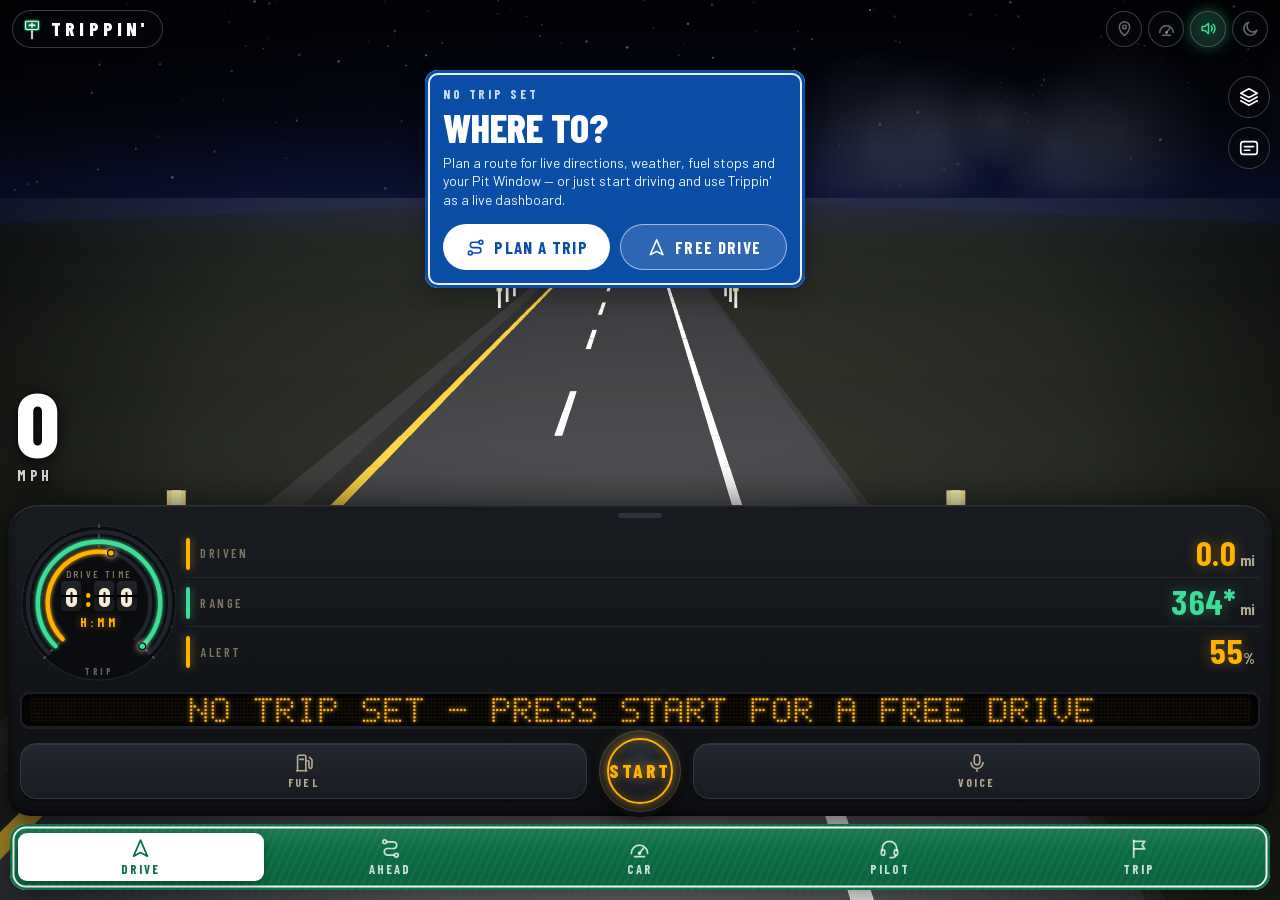
==== commit 3fa6c6f3: "Real intersections: signals, stop signs, street lamps, crosswalks and cross-street names - street.js" ====
--- a/trippin/index.html
+++ b/trippin/index.html
@@ -120,6 +120,7 @@
 <script src="js/mvt.js"></script>
 <script src="js/path.js"></script>
 <script src="js/world.js"></script>
+<script src="js/street.js"></script>
 <script src="js/terrain.js"></script>
 <script src="js/freeroad.js"></script>
 <script src="js/glscene.js"></script>
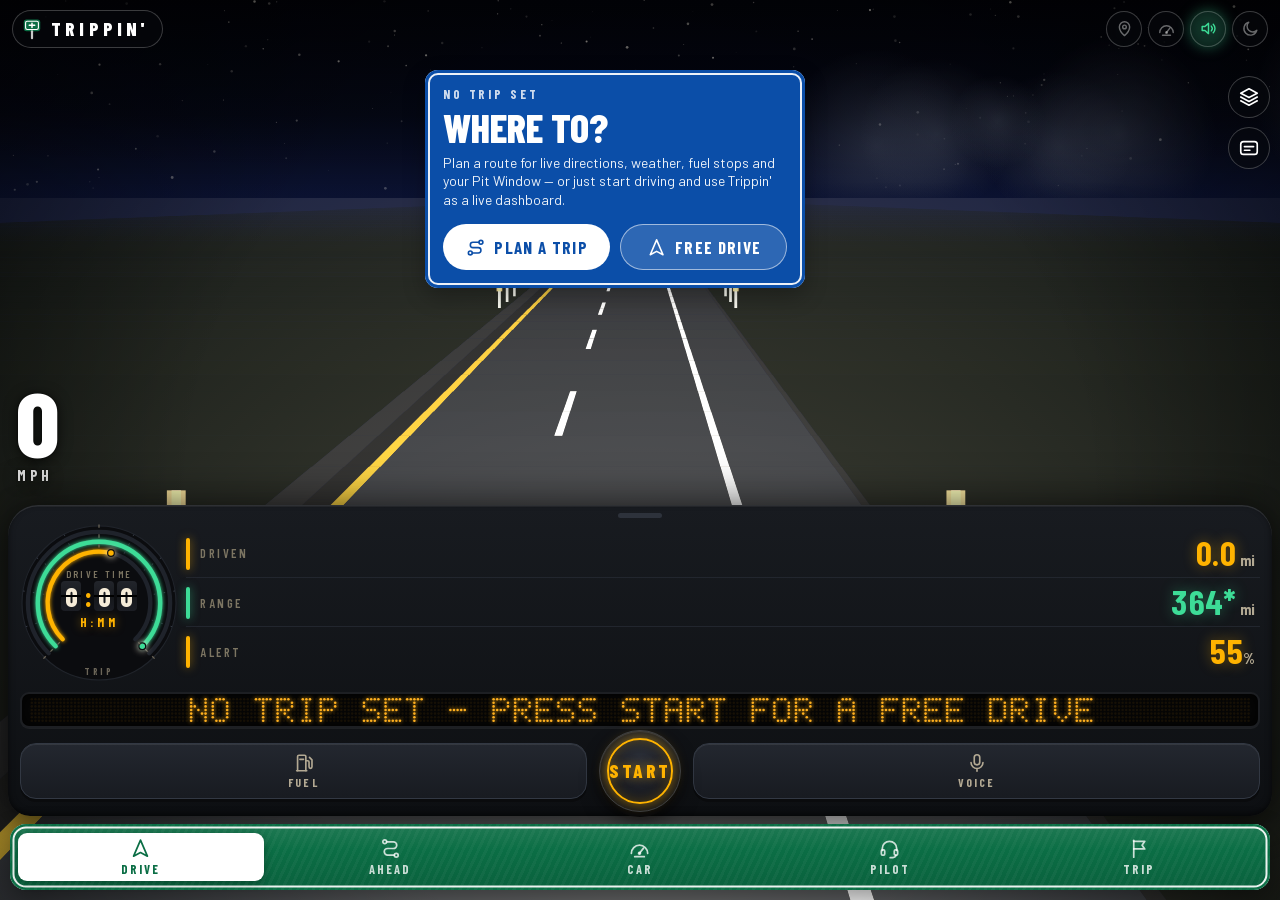
==== commit 548a61f9: "Car tab and Bluetooth link rework: gauge deck, steadier adapter picker, auto-reconnect Carried over " ====
--- a/trippin/index.html
+++ b/trippin/index.html
@@ -78,6 +78,10 @@
     <symbol id="i-search" viewBox="0 0 24 24"><circle cx="10.5" cy="10.5" r="6.5"/><path d="m15.5 15.5 5 5"/></symbol>
     <symbol id="i-wallet" viewBox="0 0 24 24"><path d="M4 7.5A2.5 2.5 0 0 1 6.5 5H18v3"/><path d="M4 7.5V17a2.5 2.5 0 0 0 2.5 2.5H19a1 1 0 0 0 1-1V9a1 1 0 0 0-1-1H6.5A2.5 2.5 0 0 1 4 7.5Z"/><circle cx="16" cy="13.5" r="1" fill="currentColor"/></symbol>
     <symbol id="i-list" viewBox="0 0 24 24"><path d="M9 6h11M9 12h11M9 18h11"/><path d="m3.5 6 1 1 2-2M3.5 12l1 1 2-2M3.5 18l1 1 2-2"/></symbol>
+    <symbol id="i-sliders" viewBox="0 0 24 24"><path d="M4 7h9M17 7h3M4 17h3M11 17h9"/><circle cx="15" cy="7" r="2"/><circle cx="9" cy="17" r="2"/></symbol>
+    <symbol id="i-grip" viewBox="0 0 24 24"><g fill="currentColor" stroke="none"><circle cx="9" cy="6" r="1.7"/><circle cx="15" cy="6" r="1.7"/><circle cx="9" cy="12" r="1.7"/><circle cx="15" cy="12" r="1.7"/><circle cx="9" cy="18" r="1.7"/><circle cx="15" cy="18" r="1.7"/></g></symbol>
+    <symbol id="i-pulse" viewBox="0 0 24 24"><path d="M2.5 12.5h4l2.2-6 4 12 2.6-8 1.6 2h4.6"/></symbol>
+    <symbol id="i-idcard" viewBox="0 0 24 24"><rect x="3" y="5" width="18" height="14" rx="3"/><circle cx="8.5" cy="11" r="2"/><path d="M5.5 15.5c.6-1.4 1.7-2 3-2s2.4.6 3 2M14 10h4M14 13.5h4"/></symbol>
     <symbol id="i-image" viewBox="0 0 24 24"><rect x="3.5" y="4.5" width="17" height="15" rx="3"/><circle cx="9" cy="10" r="1.7"/><path d="m4 17.5 5-4.5 4 3.5 2.5-2 5 4"/></symbol>
   </defs>
 </svg>
@@ -130,6 +134,7 @@
 <script src="js/gps.js"></script>
 <script src="js/obd.js"></script>
 <script src="js/logger.js"></script>
+<script src="js/gauges.js"></script>
 <script src="js/drive.js"></script>
 <script src="js/ahead.js"></script>
 <script src="js/car.js"></script>
--- a/trippin/styles.css
+++ b/trippin/styles.css
@@ -333,26 +333,9 @@
    ========================================================================= */
 .small { font-size: 13.5px; }
 .cn { display: flex; align-items: center; gap: 12px; }
-.cn-ico { width: 46px; height: 46px; border-radius: 14px; display: grid; place-items: center; background: var(--surface3); color: var(--ink3); border: 1px solid var(--line2); flex: none; }
-.cn-ico.on { color: var(--good); border-color: var(--good); box-shadow: 0 0 14px color-mix(in srgb, var(--good) 40%, transparent); }
 .cn-state { font-family: var(--f-display); font-weight: 800; font-size: 24px; text-transform: uppercase; line-height: 1; } .cn-state.ok { color: var(--good); } .cn-state.warn { color: var(--warn); } .cn-state.bad { color: var(--bad); }
 .cn-sub { font-size: 13px; color: var(--ink2); margin-top: 3px; word-break: break-all; }
 .connect .muted { margin-top: 10px; }
-.deck { display: grid; grid-template-columns: 1fr 1fr; gap: 8px; margin: 12px 0; }
-.dialwrap { position: relative; aspect-ratio: 1; background: #0b0c0f; border-radius: 50%; box-shadow: inset 0 0 0 1px #262a32, 0 8px 24px rgba(0,0,0,.35); }
-.dial { width: 100%; height: 100%; display: block; }
-.dface { fill: #0b0c0f; } .drim { fill: none; stroke: #20242b; stroke-width: 1.5; } .dtrack { fill: none; stroke: #1c2027; stroke-width: 3; stroke-linecap: round; } .dred { fill: none; stroke: #ff5a4f; stroke-width: 3; opacity: .85; }
-.dtick { stroke: #4a505b; stroke-width: 1; } .dtick.major { stroke: #c9bfa8; stroke-width: 2; } .dtick.red { stroke: #ff5a4f; }
-.dnum { fill: #d8cfba; font-family: var(--f-display); font-weight: 700; font-size: 13px; }
-.needle { transition: transform .35s cubic-bezier(.2,.8,.2,1); } .dneedle { fill: #ffb300; filter: drop-shadow(0 0 4px rgba(255,179,0,.7)); } .dhub { fill: #14161a; stroke: #ffb300; stroke-width: 2; }
-.dread { position: absolute; left: 0; right: 0; bottom: 17%; text-align: center; color: #f3e9d5; }
-.dread .k { display: block; font-size: 10px; letter-spacing: .2em; color: #8b8472; } .dread b { font-family: var(--f-display); font-weight: 800; font-size: 30px; line-height: 1; } .dread i { font-style: normal; font-family: var(--f-display); font-size: 12px; letter-spacing: .12em; color: #8b8472; margin-left: 3px; }
-.pods { display: grid; grid-template-columns: repeat(3, 1fr); gap: 8px; margin-bottom: 12px; }
-.pod { position: relative; background: #0f1115; border: 1px solid #262a32; border-radius: 16px; padding: 4px 0 8px; text-align: center; color: #f3e9d5; }
-.pod.off { opacity: .5; }
-.podsvg { width: 100%; display: block; } .ptrack { fill: none; stroke: #1c2027; stroke-width: 6; stroke-linecap: round; } .pval { fill: none; stroke-width: 6; stroke-linecap: round; transition: stroke .4s; }
-.pbody { position: absolute; left: 0; right: 0; top: 34%; } .pnum { font-family: var(--f-display); font-weight: 800; font-size: 26px; line-height: 1; } .punit { font-family: var(--f-display); font-weight: 600; font-size: 11px; letter-spacing: .14em; color: #8b8472; }
-.plab { font-family: var(--f-display); font-weight: 700; font-size: 12px; letter-spacing: .16em; text-transform: uppercase; color: #a39a88; margin-top: -6px; } .pnote { font-size: 10.5px; color: #7c7562; min-height: 12px; }
 .econ { display: flex; align-items: flex-end; justify-content: space-between; gap: 10px; }
 .econ .big b { font-family: var(--f-display); font-weight: 800; font-size: 56px; line-height: .85; color: var(--good); } .econ .big i { font-style: normal; font-family: var(--f-display); font-weight: 700; font-size: 16px; letter-spacing: .1em; margin-left: 6px; color: var(--ink2); } .econ .big .k { display: block; margin-top: 6px; }
 .econ-side { display: grid; gap: 6px; text-align: right; } .mini { font-family: var(--f-display); font-weight: 700; font-size: 18px; } .mini.k { font-size: 12px; font-weight: 600; text-transform: none; letter-spacing: .02em; max-width: 24ch; margin-left: auto; }
@@ -370,9 +353,138 @@
 .ready { display: flex; flex-wrap: wrap; gap: 6px; margin-top: 10px; } .mon { display: inline-flex; gap: 5px; align-items: center; font-family: var(--f-display); font-weight: 600; font-size: 13px; letter-spacing: .06em; text-transform: uppercase; padding: 4px 9px; border-radius: 999px; background: var(--surface3); color: var(--ink2); } .mon.ready { color: var(--good); } .mon .i { width: 14px; height: 14px; }
 .adlog { font-family: var(--f-mono); font-size: 11px; line-height: 1.5; max-height: 220px; overflow: auto; color: var(--ink2); white-space: pre-wrap; margin: 10px 0 0; user-select: text; }
 .adlogbox summary { cursor: pointer; }
-.devrow { display: flex; align-items: center; gap: 12px; width: 100%; padding: 12px; border-radius: 12px; border: 1px solid var(--line2); margin-top: 8px; text-align: left; background: var(--surface2); } .devrow b { display: block; font-family: var(--f-display); font-size: 18px; } .devrow span { font-size: 12px; color: var(--ink3); } .devrow i { margin-left: auto; font-style: normal; font-size: 12px; color: var(--ink2); }
 .fields { display: grid; gap: 14px; } .field, label.field { display: grid; gap: 6px; } .field small { color: var(--ink3); font-size: 12px; }
 .field input[type=number] { height: 46px; padding: 0 12px; border-radius: 12px; border: 1px solid var(--line2); background: var(--surface2); color: var(--ink); font-family: var(--f-display); font-weight: 700; font-size: 20px; }
+
+/* ---- CAR: the telemetry bay ----------------------------------------------------------
+   Always dark, like the cluster: deep blue-black glass, one hue per kind of reading
+   (motion ice · engine amber · air & fuel violet · temperatures green · electrical lime),
+   and every gauge drawn from the samples the car really sent. */
+.bay, .msheet.tech {
+  color-scheme: dark;
+  --bg: #05070c; --bg2: #090d15; --surface: #0c111b; --surface2: #111927; --surface3: #1a2536;
+  --line: rgba(255, 255, 255, .08); --line2: rgba(255, 255, 255, .17);
+  --ink: #eef3fb; --ink2: #9fadc4; --ink3: #66748d;
+  --accent: #5ee7ff; --accent2: #b79bff; --accent-ink: #021016;
+  --good: #35e0a1; --warn: #ffb224; --bad: #ff5a4f; --info: #58b7ff;
+  --glow: 0 0 22px rgba(94, 231, 255, .32); --shadow: 0 14px 40px rgba(0, 0, 0, .6); --glass: rgba(255, 255, 255, .07);
+  color: var(--ink);
+}
+#s-car.bay { background: radial-gradient(130% 52% at 50% -8%, #14253e 0%, rgba(8, 12, 20, 0) 62%), radial-gradient(80% 36% at 105% 34%, rgba(183, 155, 255, .11), transparent 70%), radial-gradient(70% 30% at -10% 62%, rgba(94, 231, 255, .07), transparent 70%), #05070c; }
+.msheet.tech { background: linear-gradient(180deg, #101826, #090d15); border-top-color: rgba(255, 255, 255, .16); }
+.bay .card { background: linear-gradient(180deg, rgba(255, 255, 255, .05), rgba(255, 255, 255, .016)); border-color: var(--line); border-radius: 22px; box-shadow: inset 0 1px 0 rgba(255, 255, 255, .06); }
+.bay .page-title { background: linear-gradient(92deg, #fff 10%, #9fe6ff 90%); -webkit-background-clip: text; background-clip: text; color: transparent; }
+.bay .pacecv, .bay .boxcv { background: rgba(0, 0, 0, .28); border-color: var(--line); }
+
+/* link */
+.orb { position: relative; width: 54px; height: 54px; flex: none; display: grid; place-items: center; color: var(--ink3); }
+.orb .i { width: 22px; height: 22px; position: relative; z-index: 1; }
+.orb > i { position: absolute; inset: 0; border-radius: 50%; border: 1.5px solid var(--line2); }
+.orb > i:nth-child(2) { inset: 7px; } .orb > i:nth-child(3) { inset: 14px; background: rgba(255, 255, 255, .05); border-color: transparent; }
+.orb[data-s="live"] { color: var(--good); }
+.orb[data-s="live"] > i:nth-child(-n+2) { border-color: color-mix(in srgb, var(--good) 70%, transparent); animation: orb 1.9s ease-out infinite; }
+.orb[data-s="live"] > i:nth-child(2) { animation-delay: .35s; }
+.orb[data-s="seek"], .orb[data-s="quiet"] { color: var(--warn); }
+.orb[data-s="seek"] > i:first-child { border-style: dashed; border-color: var(--warn); animation: spin 2.6s linear infinite; }
+.orb[data-s="bad"] { color: var(--bad); } .orb[data-s="bad"] > i:first-child { border-color: var(--bad); }
+@keyframes orb { 0% { transform: scale(.8); opacity: 1; } 100% { transform: scale(1.14); opacity: 0; } }
+@keyframes spin { to { transform: rotate(360deg); } }
+.lk-stats { display: flex; gap: 14px; text-align: right; }
+.lk-stats b { display: block; font: 800 24px/1 var(--f-display); font-variant-numeric: tabular-nums; }
+.lk-stats i { font-style: normal; font: 600 10.5px var(--f-display); letter-spacing: .12em; text-transform: uppercase; color: var(--ink3); }
+.beat { width: 100%; height: 26px; display: block; margin: 12px 0 0; }
+.lk-actions { display: flex; flex-wrap: wrap; gap: 8px; margin-top: 12px; align-items: center; }
+.lk-actions .btn { min-height: 44px; font-size: 16px; }
+.link .muted { margin-top: 10px; }
+
+/* deck */
+.deck-head { display: flex; align-items: center; gap: 10px; margin: 20px 2px 10px; }
+.deck-head h3 { font: 800 20px var(--f-display); letter-spacing: .06em; text-transform: uppercase; }
+.deck-head .k { margin-right: auto; }
+.editbar { display: flex; gap: 10px; align-items: center; justify-content: space-between; font-size: 12.5px; color: var(--ink2); margin: 0 2px 10px; }
+.deck2 { display: flex; flex-wrap: wrap; gap: 10px; }
+.tile {
+  position: relative; flex: 1 1 calc(33.333% - 10px); min-width: 0; height: 114px; border-radius: 22px; overflow: hidden; text-align: left; color: var(--ink);
+  cursor: pointer;
+  background: linear-gradient(165deg, rgba(255, 255, 255, .075), rgba(255, 255, 255, .012) 62%), #0a0f18;
+  border: 1px solid rgba(255, 255, 255, .09);
+  box-shadow: inset 0 1px 0 rgba(255, 255, 255, .09), inset 0 -36px 42px -36px color-mix(in srgb, var(--c, var(--hue)) 36%, transparent), 0 10px 26px rgba(0, 0, 0, .35);
+}
+.tile.tM { flex-basis: calc(50% - 10px); height: auto; aspect-ratio: 1 / 1.02; }
+.tile.tL { flex-basis: 100%; height: 152px; }
+.tcv { position: absolute; inset: 0; width: 100%; height: 100%; display: block; }
+.tbody { position: absolute; inset: 0; padding: 11px 13px; display: flex; flex-direction: column; pointer-events: none; }
+.tlab { font: 700 11.5px var(--f-display); letter-spacing: .2em; text-transform: uppercase; color: var(--ink2); white-space: nowrap; overflow: hidden; text-overflow: ellipsis; }
+.tval { margin-top: 1px; display: flex; align-items: baseline; gap: 5px; }
+.tnum { font: 800 38px/1 var(--f-display); font-variant-numeric: tabular-nums; color: #fff; text-shadow: 0 0 18px color-mix(in srgb, var(--c, var(--hue)) 60%, transparent); }
+.tunit { font: 700 12px var(--f-display); font-style: normal; letter-spacing: .14em; text-transform: uppercase; color: var(--c, var(--hue)); }
+.tnote { font-size: 10.5px; line-height: 1.1; color: var(--ink3); }
+.tS .tnote { margin-top: 1px; }
+.tM .tbody { align-items: center; justify-content: center; text-align: center; padding: 4% 0 0; }
+.tM .tval { flex-direction: column; align-items: center; gap: 1px; margin: 0; }
+.tM .tnum { font-size: clamp(30px, 9.2vw, 50px); } .tM .tunit { font-size: 12px; }
+.tM .tlab { order: 3; margin-top: 3px; font-size: 10.5px; letter-spacing: .16em; max-width: 22vw; }
+.tM .tnote { position: absolute; left: 0; right: 0; bottom: 9px; text-align: center; }
+.tL .tbody { justify-content: center; width: min(150px, 36%); padding-left: 16px; }
+.tL .tnum { font-size: 48px; }
+.tile.off .tnum { color: var(--ink3); text-shadow: none; }
+.tile.na { opacity: .55; }
+.tgrip { display: none; position: absolute; top: 6px; right: 6px; width: 42px; height: 42px; border-radius: 13px; place-items: center; background: rgba(255, 255, 255, .13); color: #fff; touch-action: none; cursor: grab; z-index: 3; }
+.deck2.editing .tgrip { display: grid; }
+.deck2.editing .tile { border-style: dashed; border-color: rgba(255, 255, 255, .32); }
+.tile.lifted { opacity: .22; }
+.tile.ghost { box-shadow: 0 26px 60px rgba(0, 0, 0, .75), 0 0 0 2px var(--accent); transform: scale(1.04); opacity: .97; }
+.tile.ghost .tgrip { display: grid; }
+.tadd { display: flex; flex-direction: column; align-items: center; justify-content: center; gap: 6px; border: 1.5px dashed var(--line2) !important; background: transparent; box-shadow: none; color: var(--ink2); font: 700 13px var(--f-display); letter-spacing: .16em; text-transform: uppercase; }
+.session { display: flex; gap: 8px; overflow-x: auto; margin: 12px -16px 0; padding: 0 16px 2px; scrollbar-width: none; }
+.session::-webkit-scrollbar { display: none; }
+.session > div { flex: none; padding: 9px 13px; border-radius: 14px; background: rgba(255, 255, 255, .04); border: 1px solid var(--line); }
+.session b { display: block; font: 700 21px var(--f-display); margin-top: 4px; white-space: nowrap; } .session i { font-style: normal; font-size: 12px; font-family: var(--f-ui); font-weight: 500; color: var(--ink2); }
+.session + .card { margin-top: 12px; }
+
+/* adapter picker: rows have one fixed height and lists one fixed height, so nothing moves under a finger */
+.seg.wide { display: flex; width: 100%; } .seg.wide button { flex: 1; height: 40px; padding: 0 6px; white-space: nowrap; }
+.devbar { display: flex; align-items: center; gap: 10px; margin: 12px 2px 8px; min-height: 32px; }
+.devstatus { flex: 1; font: 700 14px var(--f-display); letter-spacing: .1em; text-transform: uppercase; color: var(--ink2); }
+.scanline { width: 34px; height: 16px; flex: none; position: relative; overflow: hidden; border-radius: 6px; background: rgba(255, 255, 255, .07); }
+.scanline.on::after { content: ""; position: absolute; top: 0; bottom: 0; width: 45%; background: linear-gradient(90deg, transparent, var(--accent)); animation: scan 1.1s linear infinite; }
+@keyframes scan { from { left: -45%; } to { left: 100%; } }
+.devlist { height: min(44vh, 372px); overflow-y: auto; border-radius: 16px; border: 1px solid var(--line); background: rgba(0, 0, 0, .28); padding: 6px 6px 0; overscroll-behavior: contain; margin-bottom: 12px; }
+.devrow { height: 62px; display: flex; align-items: center; gap: 12px; width: 100%; padding: 0 12px; border-radius: 12px; margin: 0 0 6px; border: 1px solid var(--line); background: var(--surface2); text-align: left; }
+.devrow b { display: block; font: 700 18px/1.15 var(--f-display); white-space: nowrap; overflow: hidden; text-overflow: ellipsis; }
+.devrow span { display: block; font-size: 12px; color: var(--ink3); white-space: nowrap; overflow: hidden; text-overflow: ellipsis; }
+.devrow .dico { width: 34px; height: 34px; border-radius: 10px; display: grid; place-items: center; background: rgba(255, 255, 255, .06); color: var(--accent); flex: none; }
+.devrow .dico .i { width: 18px; height: 18px; }
+.tag { font: 700 10.5px var(--f-display); font-style: normal; letter-spacing: .14em; text-transform: uppercase; padding: 3px 7px; border-radius: 999px; background: color-mix(in srgb, var(--accent) 18%, transparent); color: var(--accent); flex: none; }
+.sig { display: flex; align-items: flex-end; gap: 2.5px; height: 18px; flex: none; }
+.sig s { width: 4px; border-radius: 2px; background: rgba(255, 255, 255, .14); }
+.sig s:nth-child(1) { height: 5px; } .sig s:nth-child(2) { height: 9px; } .sig s:nth-child(3) { height: 13px; } .sig s:nth-child(4) { height: 18px; }
+.sig[data-n="1"] s:nth-child(-n+1), .sig[data-n="2"] s:nth-child(-n+2), .sig[data-n="3"] s:nth-child(-n+3), .sig[data-n="4"] s { background: var(--good); }
+.devrow.armed { border-color: var(--warn); } .devrow.armed span { color: var(--warn); }
+.devrow.going { border-color: var(--accent); box-shadow: var(--glow); } .devrow.going span { color: var(--accent); }
+.devrow.done { border-color: var(--good); } .devrow.done span { color: var(--good); }
+.devrow.failed { border-color: var(--bad); height: auto; min-height: 62px; padding: 8px 12px; } .devrow.failed span { color: var(--bad); white-space: normal; }
+.msheet.busy .devrow:not(.going):not(.done) { opacity: .32; pointer-events: none; } .msheet.busy .seg { opacity: .4; pointer-events: none; }
+.devempty { padding: 28px 16px; text-align: center; color: var(--ink2); font-size: 14px; }
+
+/* reading lists (chooser, every reading) */
+.chgrp { margin: 14px 2px 4px; }
+.chrow { display: flex; align-items: center; gap: 10px; width: 100%; padding: 9px 6px; text-align: left; border-bottom: 1px solid var(--line); color: var(--ink); }
+.chrow .dot { width: 8px; height: 8px; border-radius: 50%; background: var(--hue, var(--ink3)); flex: none; box-shadow: 0 0 8px var(--hue, transparent); }
+.chrow b { display: block; font: 700 17px/1.15 var(--f-display); } .chrow span { display: block; font-size: 12px; color: var(--ink3); line-height: 1.25; }
+.chrow em { font: 700 15px var(--f-display); font-style: normal; color: var(--ink2); text-align: right; flex: none; max-width: 44%; font-variant-numeric: tabular-nums; }
+.chrow.live em { color: #fff; } .chrow.no { opacity: .45; } .chrow.has em { color: var(--accent); }
+.sens .chrow em { color: #fff; font-size: 18px; }
+.sensbox summary { display: flex; align-items: center; justify-content: space-between; gap: 10px; cursor: pointer; list-style: none; }
+.sensbox summary::-webkit-details-marker { display: none; }
+.sensbox summary h3 { font: 700 20px var(--f-display); letter-spacing: .04em; text-transform: uppercase; display: flex; gap: 8px; align-items: center; } .sensbox summary h3 .i { color: var(--accent); }
+.sensbox[open] summary { margin-bottom: 8px; }
+.veh .fy b { font-size: 16px; } .src { font: 600 10.5px var(--f-display); font-style: normal; letter-spacing: .1em; text-transform: uppercase; color: var(--ink3); margin-left: 7px; }
+.freeze:not(:empty) { margin-top: 14px; }
+.fzgrid { display: grid; grid-template-columns: repeat(3, 1fr); gap: 8px; margin-top: 8px; }
+.fzgrid > div { padding: 8px 10px; border-radius: 12px; background: var(--surface2); border: 1px solid var(--line); }
+.fzgrid b { display: block; font: 700 17px var(--f-display); margin-top: 4px; }
+.infocv { width: 100%; height: 176px; display: block; margin: 12px 0; border-radius: 14px; background: rgba(0, 0, 0, .3); border: 1px solid var(--line); }
 
 /* ---- Drive: empty state (no trip set) ---- */
 .empty-state { position: absolute; z-index: 13; left: 14px; right: 64px; top: calc(70px + var(--safe-t)); display: flex; justify-content: center; pointer-events: none; }
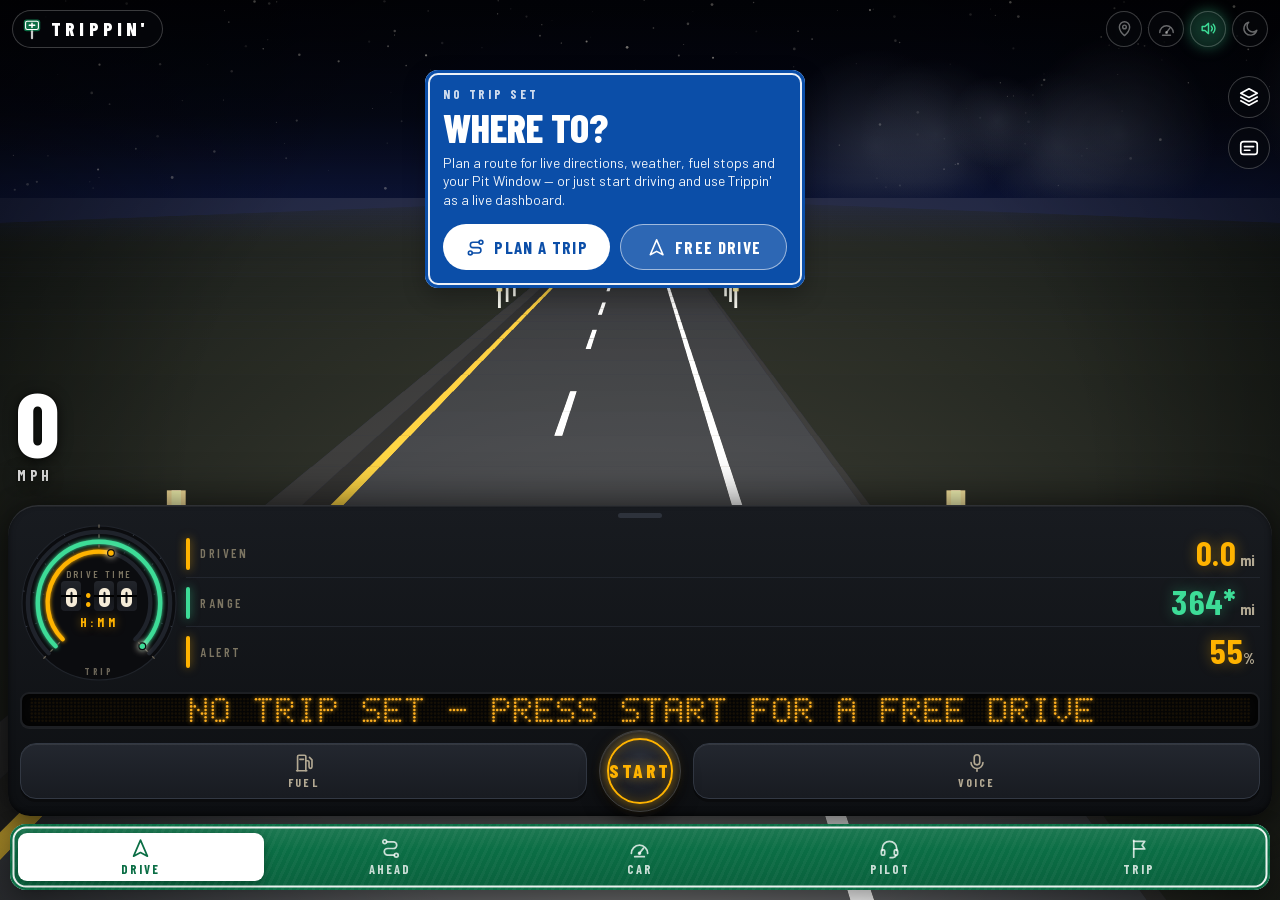
==== commit f0800f38: "Overture buildings, OSM lane counts and speed limit, learned ETAs from own drives, lower camera lag " ====
--- a/trippin/index.html
+++ b/trippin/index.html
@@ -117,11 +117,13 @@
 <script src="js/engine.js"></script>
 <script src="js/plan.js"></script>
 <script src="js/intel.js"></script>
+<script src="js/learn.js"></script>
 <script src="js/voice.js"></script>
 <script src="js/future.js"></script>
 <script src="js/pit.js"></script>
 <script src="js/lens.js"></script>
 <script src="js/mvt.js"></script>
+<script src="js/pmtiles.js"></script>
 <script src="js/path.js"></script>
 <script src="js/world.js"></script>
 <script src="js/street.js"></script>
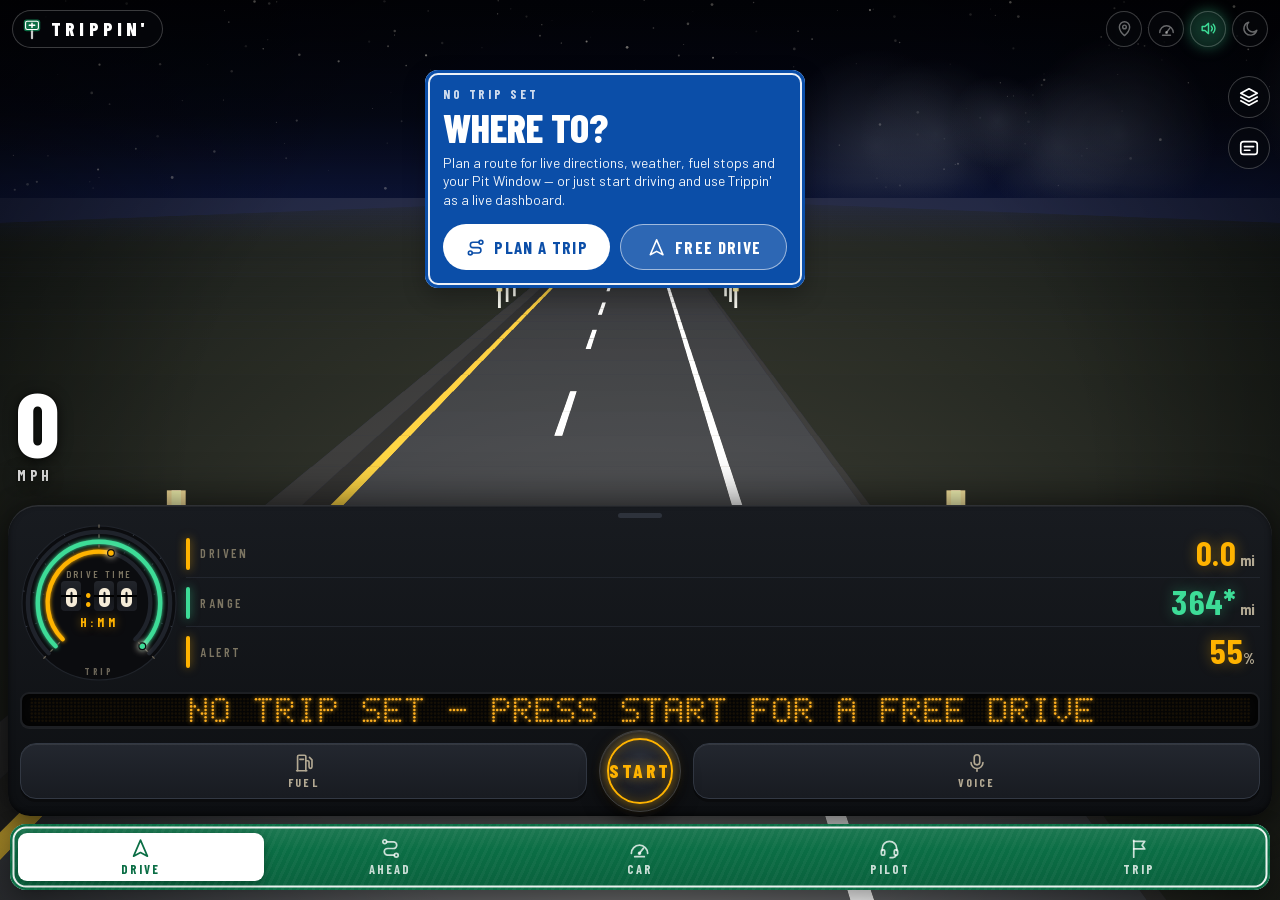
==== commit ee8a96d0: "Optional TomTom live traffic: delays added to the planned road, ranked and rechecked every 5 min Co-" ====
--- a/trippin/index.html
+++ b/trippin/index.html
@@ -118,6 +118,7 @@
 <script src="js/plan.js"></script>
 <script src="js/intel.js"></script>
 <script src="js/learn.js"></script>
+<script src="js/traffic.js"></script>
 <script src="js/voice.js"></script>
 <script src="js/future.js"></script>
 <script src="js/pit.js"></script>
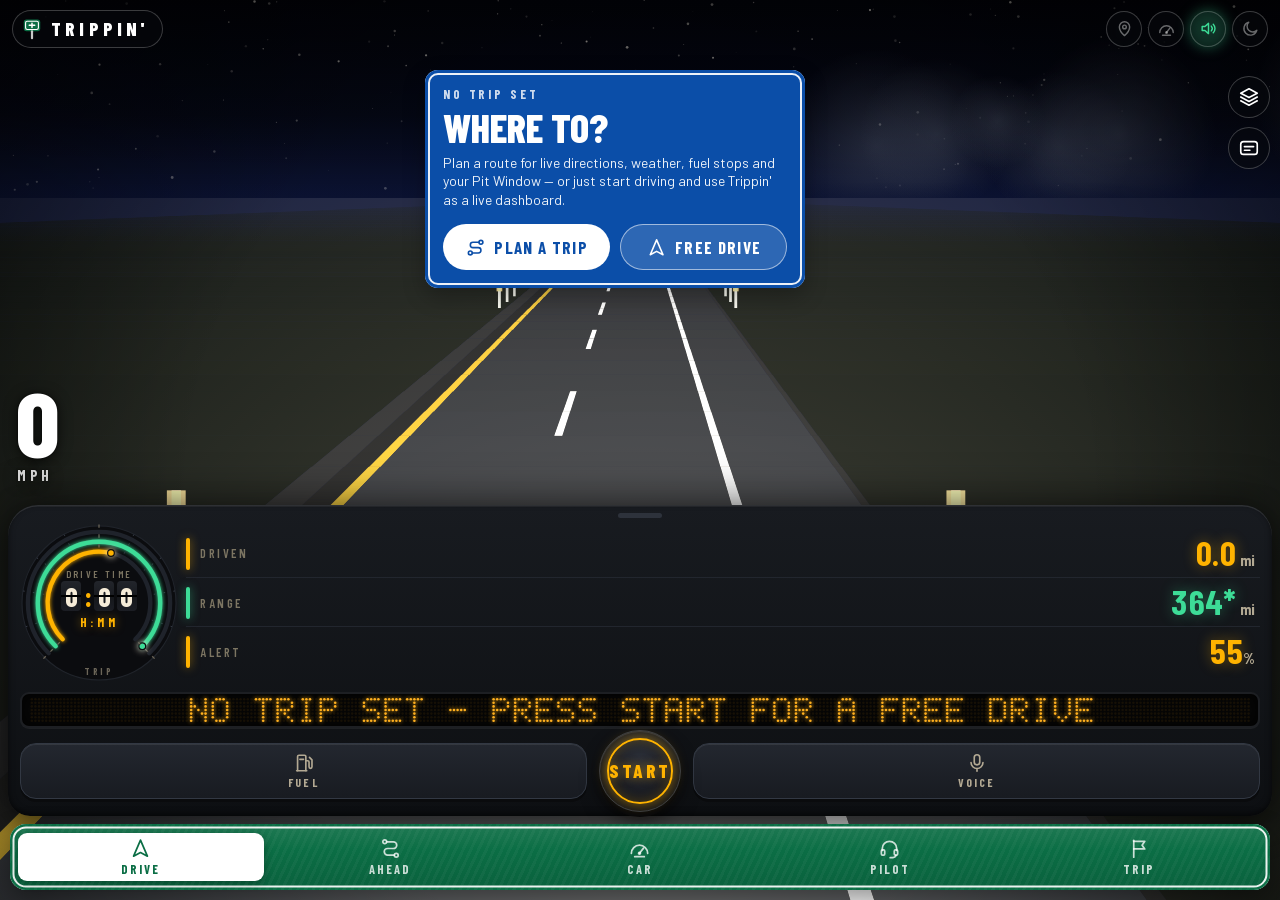
==== commit c2691968: "Build-time TomTom key from a gitignored local file so live traffic works without typing it on the ph" ====
--- a/trippin/index.html
+++ b/trippin/index.html
@@ -118,6 +118,7 @@
 <script src="js/plan.js"></script>
 <script src="js/intel.js"></script>
 <script src="js/learn.js"></script>
+<script src="js/local-keys.js"></script>
 <script src="js/traffic.js"></script>
 <script src="js/voice.js"></script>
 <script src="js/future.js"></script>
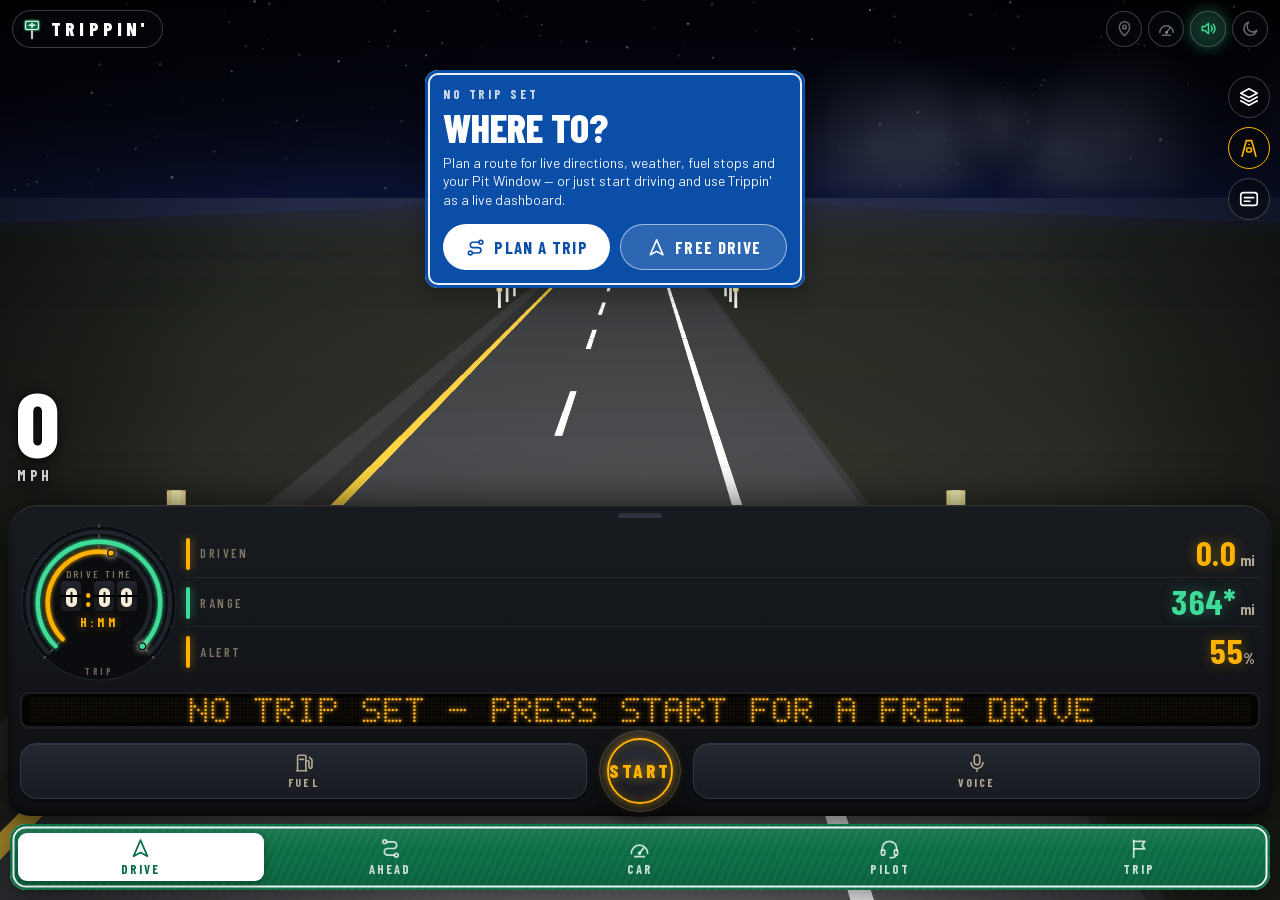
==== commit d076ddea: "Real tree cover from Overture land cover, new shader (atmosphere, windows, grain, sheen, tone), nav " ====
--- a/trippin/index.html
+++ b/trippin/index.html
@@ -29,6 +29,7 @@
     <symbol id="i-moon" viewBox="0 0 24 24"><path d="M20 14.2A8.3 8.3 0 1 1 9.8 4a6.6 6.6 0 0 0 10.2 10.2Z"/></symbol>
     <symbol id="i-crosshair" viewBox="0 0 24 24"><circle cx="12" cy="12" r="6.5"/><path d="M12 2.5v4M12 17.5v4M2.5 12h4M17.5 12h4"/><circle cx="12" cy="12" r="1.2"/></symbol>
     <symbol id="i-compass" viewBox="0 0 24 24"><circle cx="12" cy="12" r="9"/><path d="m15.8 8.2-2 5.6-5.6 2 2-5.6Z"/></symbol>
+    <symbol id="i-chase" viewBox="0 0 24 24"><path d="M4.5 21 9 4h6l4.5 17"/><rect x="9.4" y="12" width="5.2" height="4.4" rx="1.3"/><path d="M12 8.2v.1"/></symbol>
     <symbol id="i-layers" viewBox="0 0 24 24"><path d="m12 3 9 4.8-9 4.8-9-4.8Z"/><path d="m3 12 9 4.8 9-4.8"/><path d="m3 16.2 9 4.8 9-4.8"/></symbol>
     <symbol id="i-hud" viewBox="0 0 24 24"><rect x="3" y="5" width="18" height="14" rx="3"/><path d="M7 14.5h6M7 10.5h10"/></symbol>
     <symbol id="i-vol" viewBox="0 0 24 24"><path d="M4 9.5h3.5L12 5.5v13l-4.5-4H4Z"/><path d="M15.5 9a4.5 4.5 0 0 1 0 6M18 6.5a8 8 0 0 1 0 11"/></symbol>
@@ -131,6 +132,7 @@
 <script src="js/street.js"></script>
 <script src="js/terrain.js"></script>
 <script src="js/freeroad.js"></script>
+<script src="js/avatar.js"></script>
 <script src="js/glscene.js"></script>
 <script src="js/scene.js"></script>
 <script src="js/vms.js"></script>
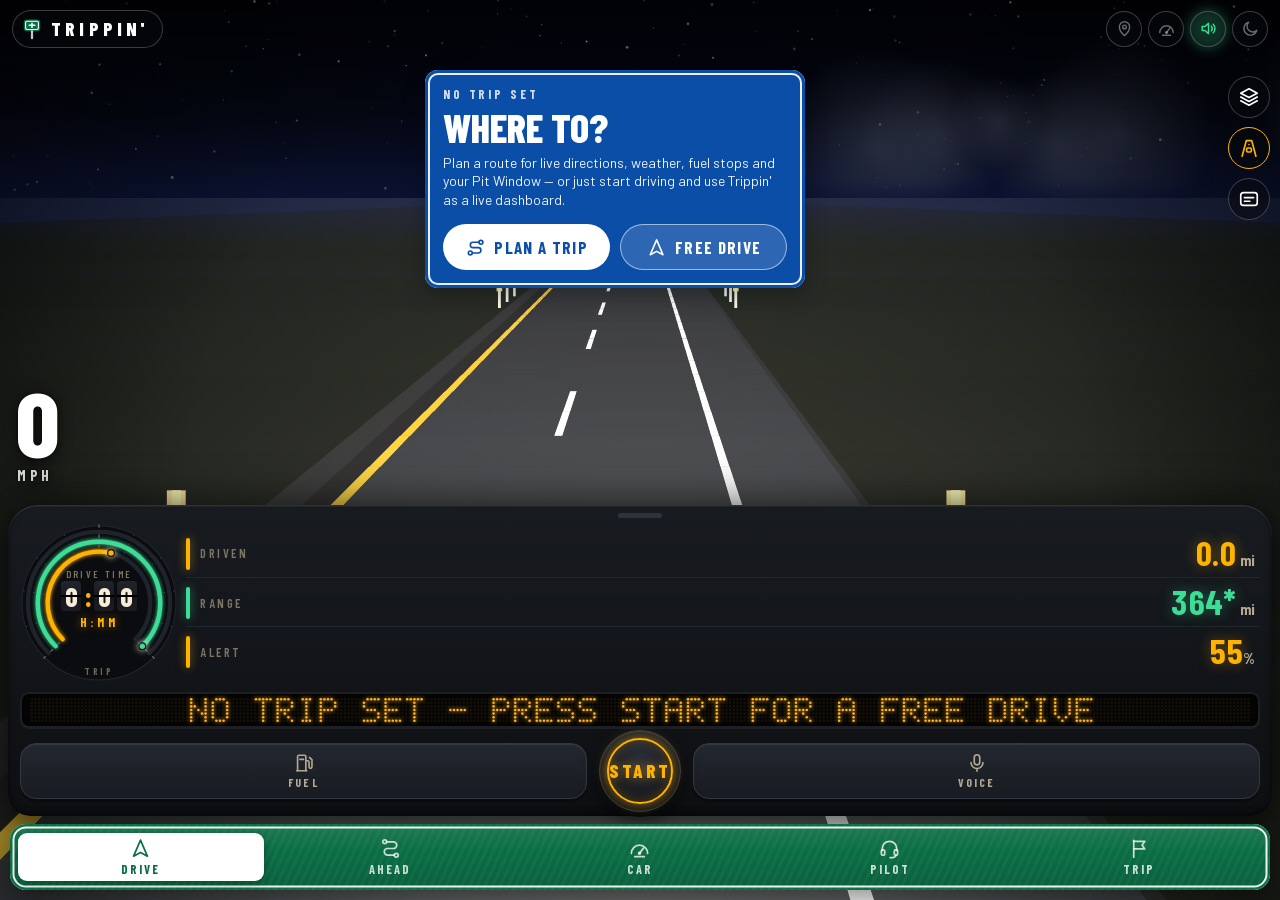
==== commit 46bbd71d: "Live camera: GPS-driven map-matched pose, wrong turns followed instantly, route ribbon, gyro bridge," ====
--- a/trippin/index.html
+++ b/trippin/index.html
@@ -132,7 +132,7 @@
 <script src="js/street.js"></script>
 <script src="js/terrain.js"></script>
 <script src="js/freeroad.js"></script>
-<script src="js/avatar.js"></script>
+<script src="js/livepose.js"></script>
 <script src="js/glscene.js"></script>
 <script src="js/scene.js"></script>
 <script src="js/vms.js"></script>
